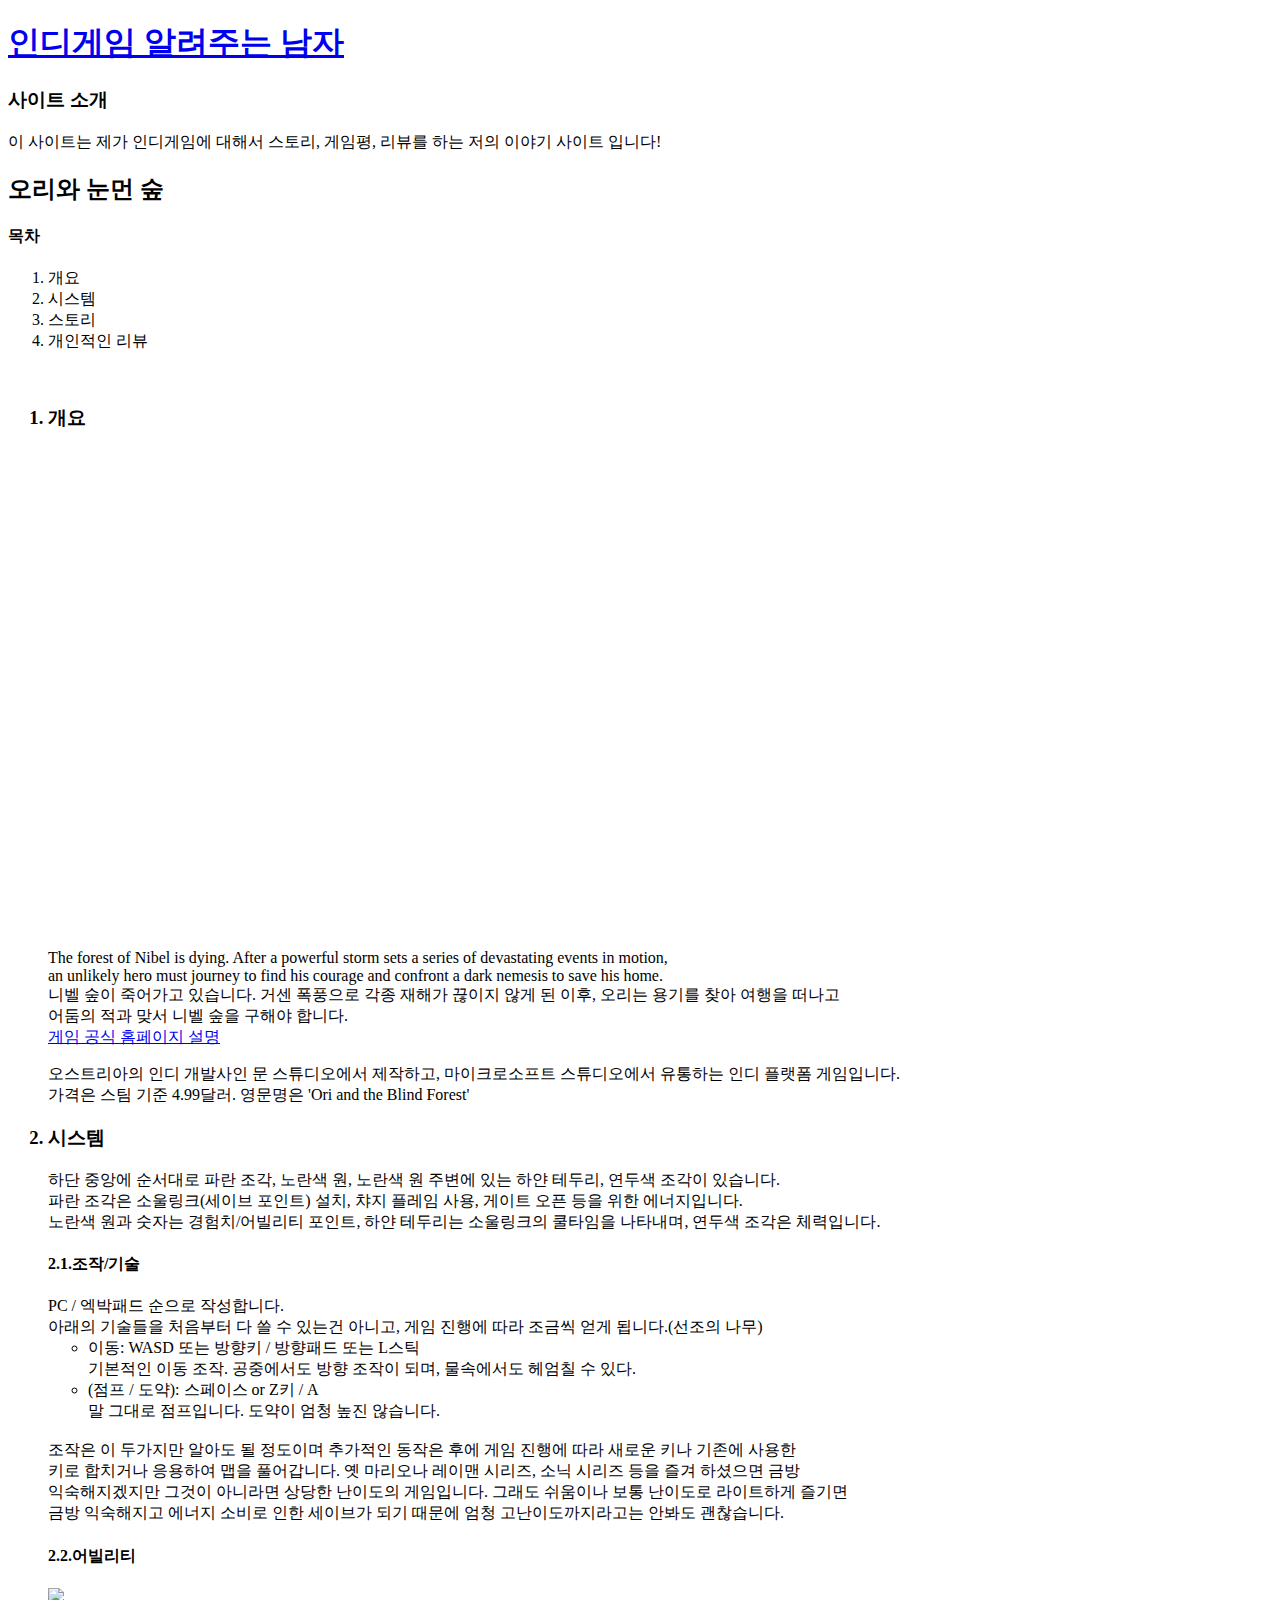
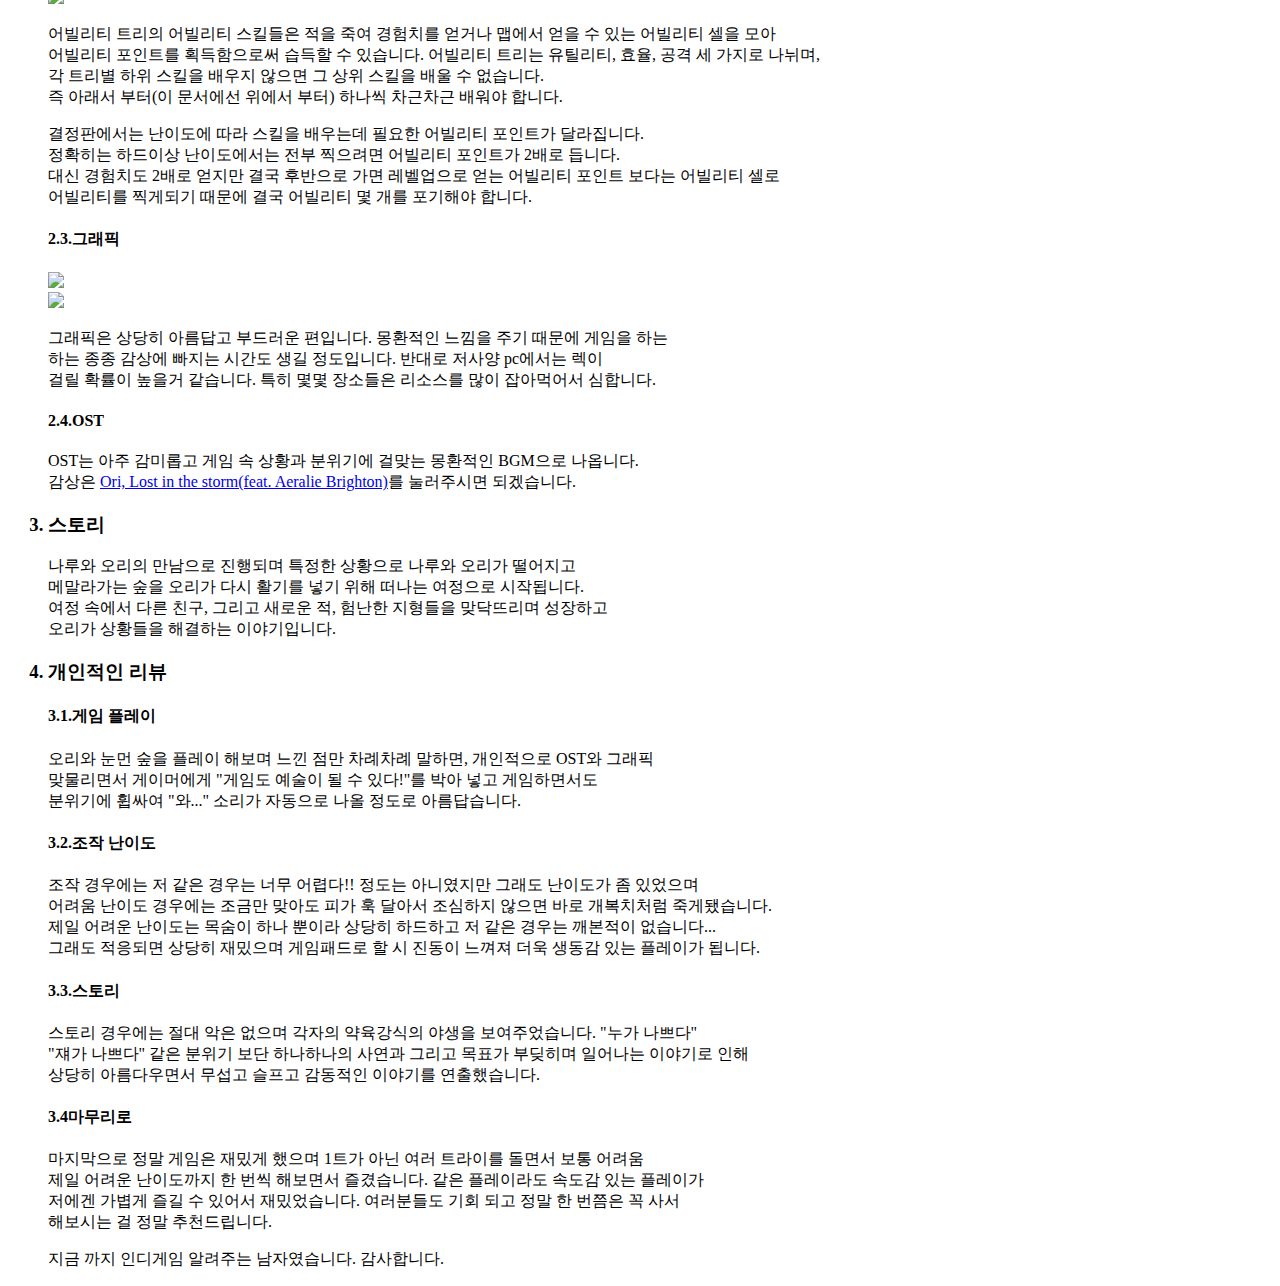
==== oriforest.html @ e9595cd7 "Add files via upload" ====
<!DOCTYPE html>
<html dir="ltr" lang="ko">
<head>
    <meta charset="UTF-8">
    <meta http-equiv="X-UA-Compatible" content="IE=edge">
    <meta name="viewport" content="width=device-width, initial-scale=1.0">
    <title>인디게임 알려주는 남자</title>
    <style>
    body {
        background-image: url("");
        background-repeat: no-repeat;
        background-size: 80%;
    }
    </style>
</head>
<body>
    <h1><a href = "index.html">인디게임 알려주는 남자</a></h1>
    <h3>사이트 소개</h3>
    <p>이 사이트는 제가 인디게임에 대해서 스토리, 게임평, 리뷰를 하는 저의 이야기 사이트 입니다!</p>
    <h2>오리와 눈먼 숲</h2>
    <h4>목차</h4>
    <ol>
        <li>개요</li>
        <li>시스템</li>
        <li>스토리</li>
        <li>개인적인 리뷰</li>
    </ol><br>
    <ol>
        <h3><li>개요</li></h3>
        <iframe class='QEwmeKzm' allowfullscreen='' width='760' height='480' frameborder='0' src='//www.youtube.com/embed/uDt-5mLafqk' loading='lazy' data-v-2c49cd30></iframe>
        <p>The forest of Nibel is dying. After a powerful storm sets a series of devastating events in motion,<br> 
            an unlikely hero must journey to find his courage and confront a dark nemesis to save his home.<br>
            니벨 숲이 죽어가고 있습니다. 거센 폭풍으로 각종 재해가 끊이지 않게 된 이후, 오리는 용기를 찾아 여행을 떠나고<br> 
            어둠의 적과 맞서 니벨 숲을 구해야 합니다.<br>
            <a href = "https://www.orithegame.com/blind-forest/">게임 공식 홈페이지 설명</a>
        </p>
        <p>오스트리아의 인디 개발사인 문 스튜디오에서 제작하고, 마이크로소프트 스튜디오에서 유통하는 인디 플랫폼 게임입니다.<br>
            가격은 스팀 기준 4.99달러. 영문명은 'Ori and the Blind Forest'
        </p>
        <h3><li>시스템</li></h3>
        <p>하단 중앙에 순서대로 파란 조각, 노란색 원, 노란색 원 주변에 있는 하얀 테두리, 연두색 조각이 있습니다.<br>
            파란 조각은 소울링크(세이브 포인트) 설치, 챠지 플레임 사용, 게이트 오픈 등을 위한 에너지입니다.<br>
            노란색 원과 숫자는 경험치/어빌리티 포인트, 하얀 테두리는 소울링크의 쿨타임을 나타내며, 연두색 조각은 체력입니다.
        </p>
        <h4>2.1.조작/기술</h4>
        PC / 엑박패드 순으로 작성합니다.<br>
        아래의 기술들을 처음부터 다 쓸 수 있는건 아니고, 게임 진행에 따라 조금씩 얻게 됩니다.(선조의 나무)
        <ul>
            <li>이동: WASD 또는 방향키 / 방향패드 또는 L스틱<br>
                기본적인 이동 조작. 공중에서도 방향 조작이 되며, 물속에서도 헤엄칠 수 있다.
            </li>
            <li>(점프 / 도약): 스페이스 or Z키 / A<br>
                말 그대로 점프입니다. 도약이 엄청 높진 않습니다.
            </li>
        </ul><br>
        조작은 이 두가지만 알아도 될 정도이며 추가적인 동작은 후에 게임 진행에 따라 새로운 키나 기존에 사용한<br>
        키로 합치거나 응용하여 맵을 풀어갑니다. 옛 마리오나 레이맨 시리즈, 소닉 시리즈 등을 즐겨 하셨으면 금방<br>
        익숙해지겠지만 그것이 아니라면 상당한 난이도의 게임입니다. 그래도 쉬움이나 보통 난이도로 라이트하게 즐기면<br>
        금방 익숙해지고 에너지 소비로 인한 세이브가 되기 때문에 엄청 고난이도까지라고는 안봐도 괜찮습니다.
        
        <h4>2.2.어빌리티</h4>
        <img = src = "img/oriimg1.jpg"><br>
        <p>
            어빌리티 트리의 어빌리티 스킬들은 적을 죽여 경험치를 얻거나 맵에서 얻을 수 있는 어빌리티 셀을 모아<br>
            어빌리티 포인트를 획득함으로써 습득할 수 있습니다. 어빌리티 트리는 유틸리티, 효율, 공격 세 가지로 나뉘며,<br>
            각 트리별 하위 스킬을 배우지 않으면 그 상위 스킬을 배울 수 없습니다.<br>
            즉 아래서 부터(이 문서에선 위에서 부터) 하나씩 차근차근 배워야 합니다.
        </p>
        <p>
            결정판에서는 난이도에 따라 스킬을 배우는데 필요한 어빌리티 포인트가 달라집니다.<br>
            정확히는 하드이상 난이도에서는 전부 찍으려면 어빌리티 포인트가 2배로 듭니다. <br>
            대신 경험치도 2배로 얻지만 결국 후반으로 가면 레벨업으로 얻는 어빌리티 포인트 보다는 어빌리티 셀로 <br>
            어빌리티를 찍게되기 때문에 결국 어빌리티 몇 개를 포기해야 합니다.
        </p>
        <h4>2.3.그래픽</h4>
        <img = src = "img/orifimg2.jpg" width = "720px"><br><img = src = "img/orifimg3.jpg" width = "720px">
        
        <p>
            그래픽은 상당히 아름답고 부드러운 편입니다. 몽환적인 느낌을 주기 때문에 게임을 하는<br>
            하는 종종 감상에 빠지는 시간도 생길 정도입니다. 반대로 저사양 pc에서는 렉이<br>
            걸릴 확률이 높을거 같습니다. 특히 몇몇 장소들은 리소스를 많이 잡아먹어서 심합니다.
        </p>
        <h4>2.4.OST</h4>
        OST는 아주 감미롭고 게임 속 상황과 분위기에 걸맞는 몽환적인 BGM으로 나옵니다.<br>
        감상은 <a href = "https://www.youtube.com/watch?v=U-tWqEod9Ig">Ori, Lost in the storm(feat. Aeralie Brighton)</a>를 눌러주시면 되겠습니다.
        <h3><li>스토리</li></h3>
        <p>나루와 오리의 만남으로 진행되며 특정한 상황으로 나루와 오리가 떨어지고<br>
        메말라가는 숲을 오리가 다시 활기를 넣기 위해 떠나는 여정으로 시작됩니다. <br>
        여정 속에서 다른 친구, 그리고 새로운 적, 험난한 지형들을 맞닥뜨리며 성장하고 <br>
        오리가 상황들을 해결하는 이야기입니다.</p>

        <h3><li>개인적인 리뷰</li></h3>
        <p>
            <h4>3.1.게임 플레이</h4>
            오리와 눈먼 숲을 플레이 해보며 느낀 점만 차례차례 말하면, 개인적으로 OST와 그래픽<br>
            맞물리면서 게이머에게 "게임도 예술이 될 수 있다!"를 박아 넣고 게임하면서도<br>
            분위기에 휩싸여 "와..." 소리가 자동으로 나올 정도로 아름답습니다. <br>
        </p>
        <p>
            <h4>3.2.조작 난이도</h4>
            조작 경우에는 저 같은 경우는 너무 어렵다!! 정도는 아니였지만 그래도 난이도가 좀 있었으며<br>
            어려움 난이도 경우에는 조금만 맞아도 피가 훅 달아서 조심하지 않으면 바로 개복치처럼 죽게됐습니다.<br>
            제일 어려운 난이도는 목숨이 하나 뿐이라 상당히 하드하고 저 같은 경우는 깨본적이 없습니다...<br>
            그래도 적응되면 상당히 재밌으며 게임패드로 할 시 진동이 느껴져 더욱 생동감 있는 플레이가 됩니다.
        </p>
        <p>
            <h4>3.3.스토리</h4>
            스토리 경우에는 절대 악은 없으며 각자의 약육강식의 야생을 보여주었습니다. "누가 나쁘다"<br>
            "쟤가 나쁘다" 같은 분위기 보단 하나하나의 사연과 그리고 목표가 부딪히며 일어나는 이야기로 인해<br>
            상당히 아름다우면서 무섭고 슬프고 감동적인 이야기를 연출했습니다.
        </p>
        <p>
            <h4>3.4마무리로</h4>
            마지막으로 정말 게임은 재밌게 했으며 1트가 아닌 여러 트라이를 돌면서 보통 어려움<br>
            제일 어려운 난이도까지 한 번씩 해보면서 즐겼습니다. 같은 플레이라도 속도감 있는 플레이가<br>
            저에겐 가볍게 즐길 수 있어서 재밌었습니다. 여러분들도 기회 되고 정말 한 번쯤은 꼭 사서<br>
            해보시는 걸 정말 추천드립니다.
        </p>

        <p>지금 까지 인디게임 알려주는 남자였습니다. 감사합니다.</p>
    </ol>
    <div id="disqus_thread"></div>
<script>
    /**
    *  RECOMMENDED CONFIGURATION VARIABLES: EDIT AND UNCOMMENT THE SECTION BELOW TO INSERT DYNAMIC VALUES FROM YOUR PLATFORM OR CMS.
    *  LEARN WHY DEFINING THESE VARIABLES IS IMPORTANT: https://disqus.com/admin/universalcode/#configuration-variables    */
    /*
    var disqus_config = function () {
    this.page.url = PAGE_URL;  // Replace PAGE_URL with your page's canonical URL variable
    this.page.identifier = PAGE_IDENTIFIER; // Replace PAGE_IDENTIFIER with your page's unique identifier variable
    };
    */
    (function() { // DON'T EDIT BELOW THIS LINE
    var d = document, s = d.createElement('script');
    s.src = 'https://indiegamesman.disqus.com/embed.js';
    s.setAttribute('data-timestamp', +new Date());
    (d.head || d.body).appendChild(s);
    })();
</script>
<noscript>Please enable JavaScript to view the <a href="https://disqus.com/?ref_noscript">comments powered by Disqus.</a></noscript>
<!--Start of Tawk.to Script-->
<script type="text/javascript">
    var Tawk_API=Tawk_API||{}, Tawk_LoadStart=new Date();
    (function(){
    var s1=document.createElement("script"),s0=document.getElementsByTagName("script")[0];
    s1.async=true;
    s1.src='https://embed.tawk.to/6314ac2854f06e12d892a7b6/1gc4c10b4';
    s1.charset='UTF-8';
    s1.setAttribute('crossorigin','*');
    s0.parentNode.insertBefore(s1,s0);
    })();
    </script>
    <!--End of Tawk.to Script-->
</body>
</html>
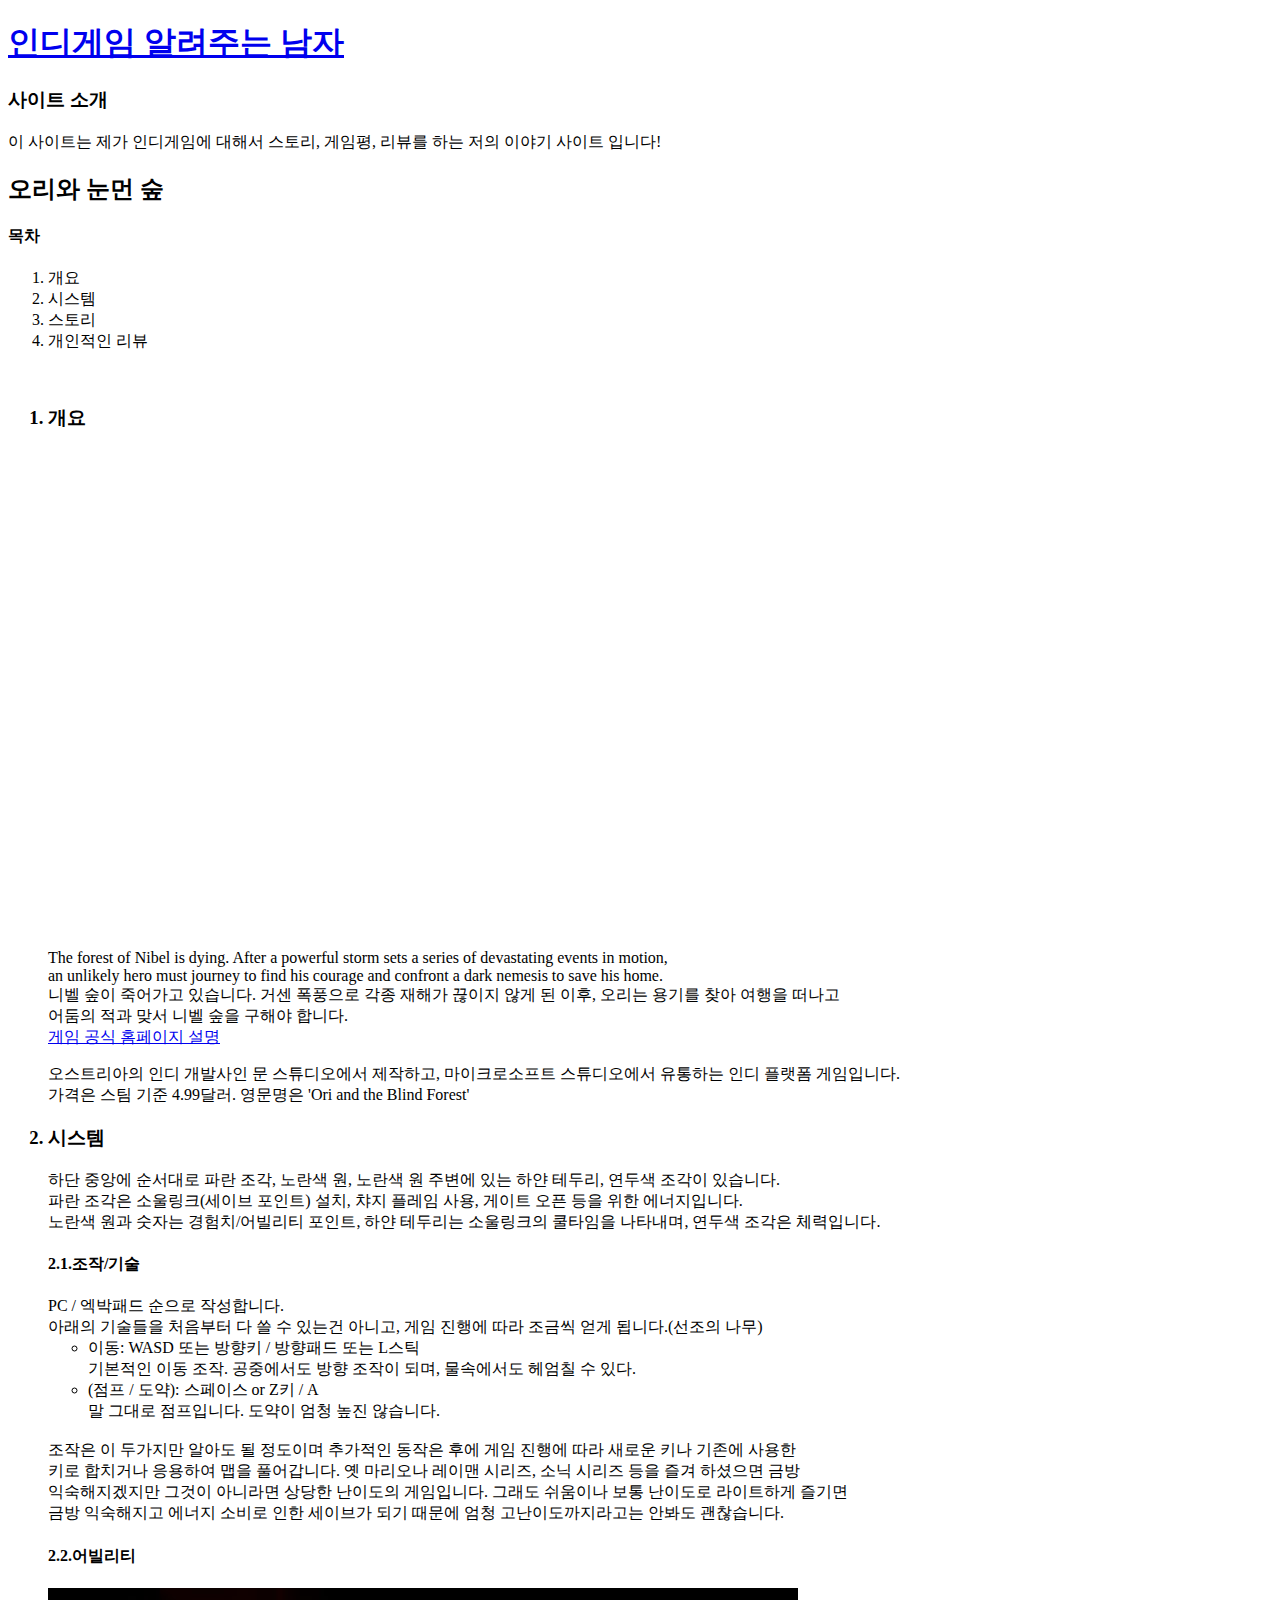
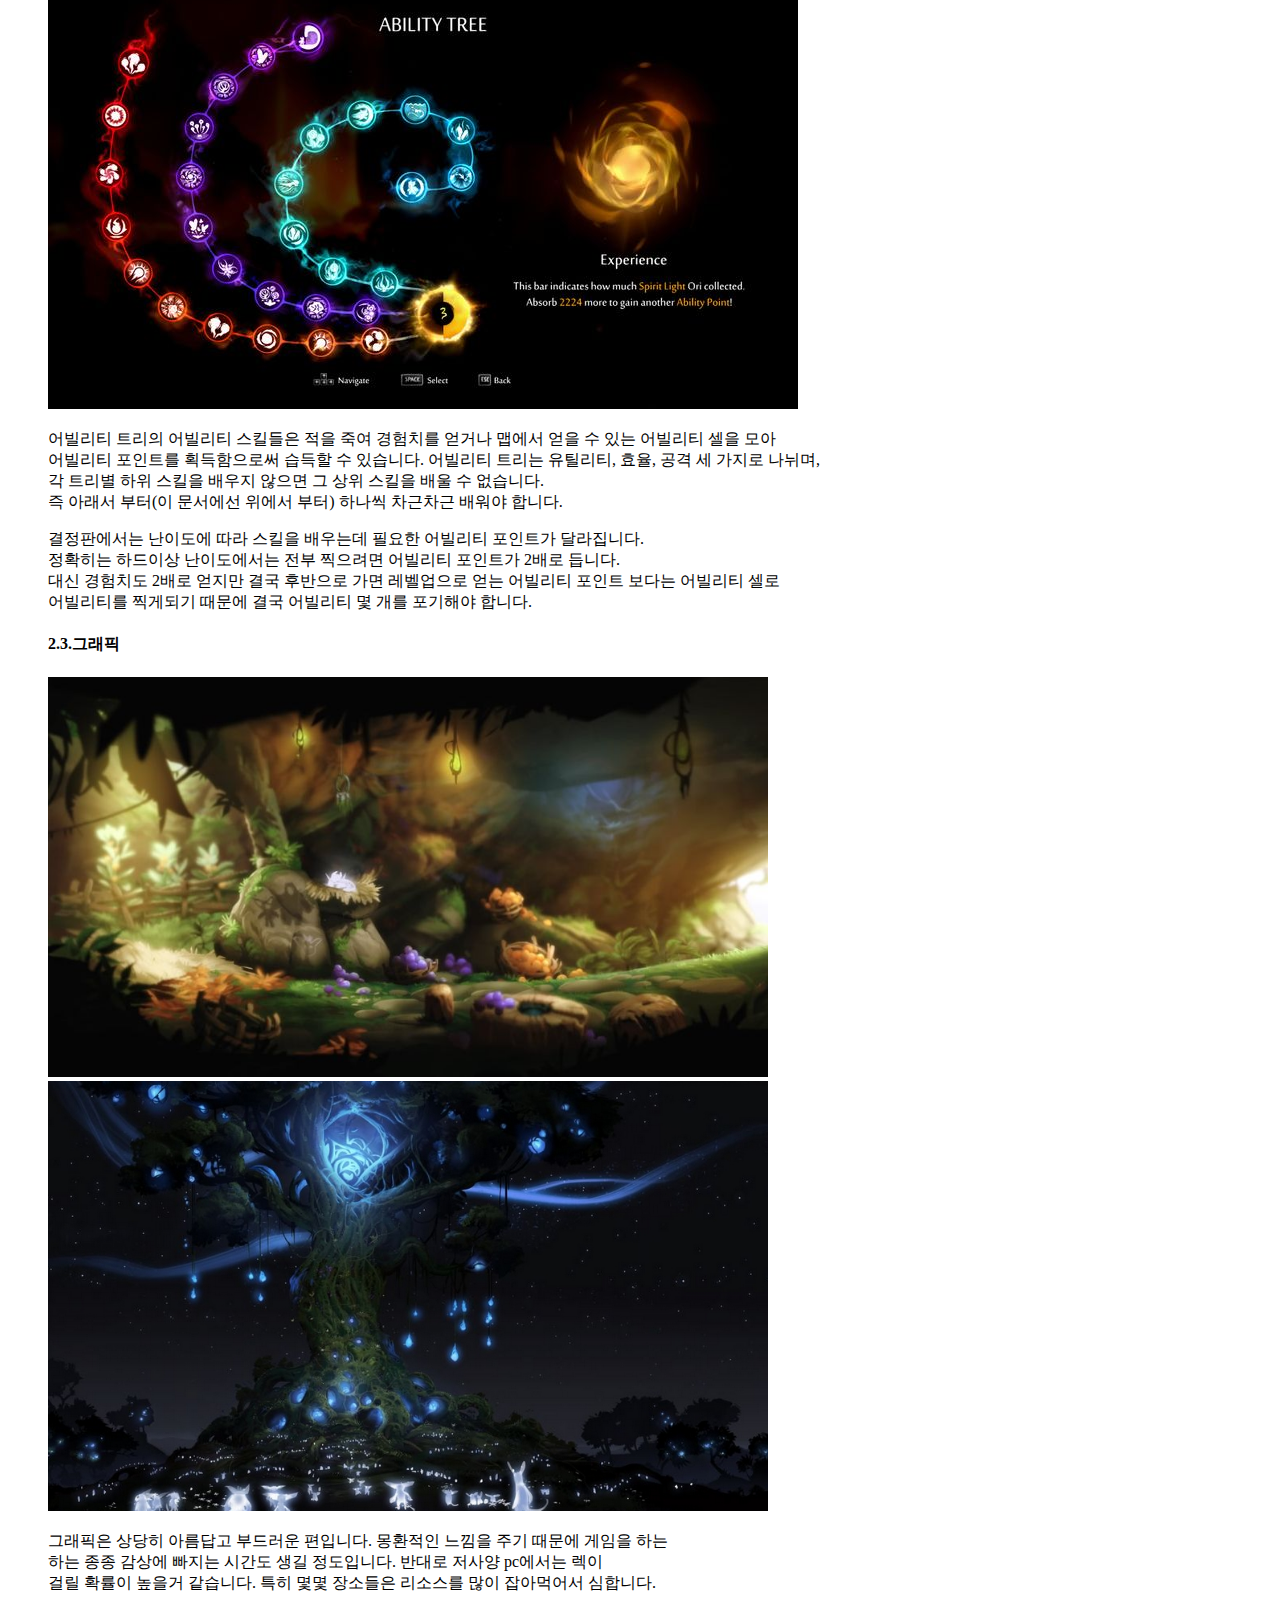
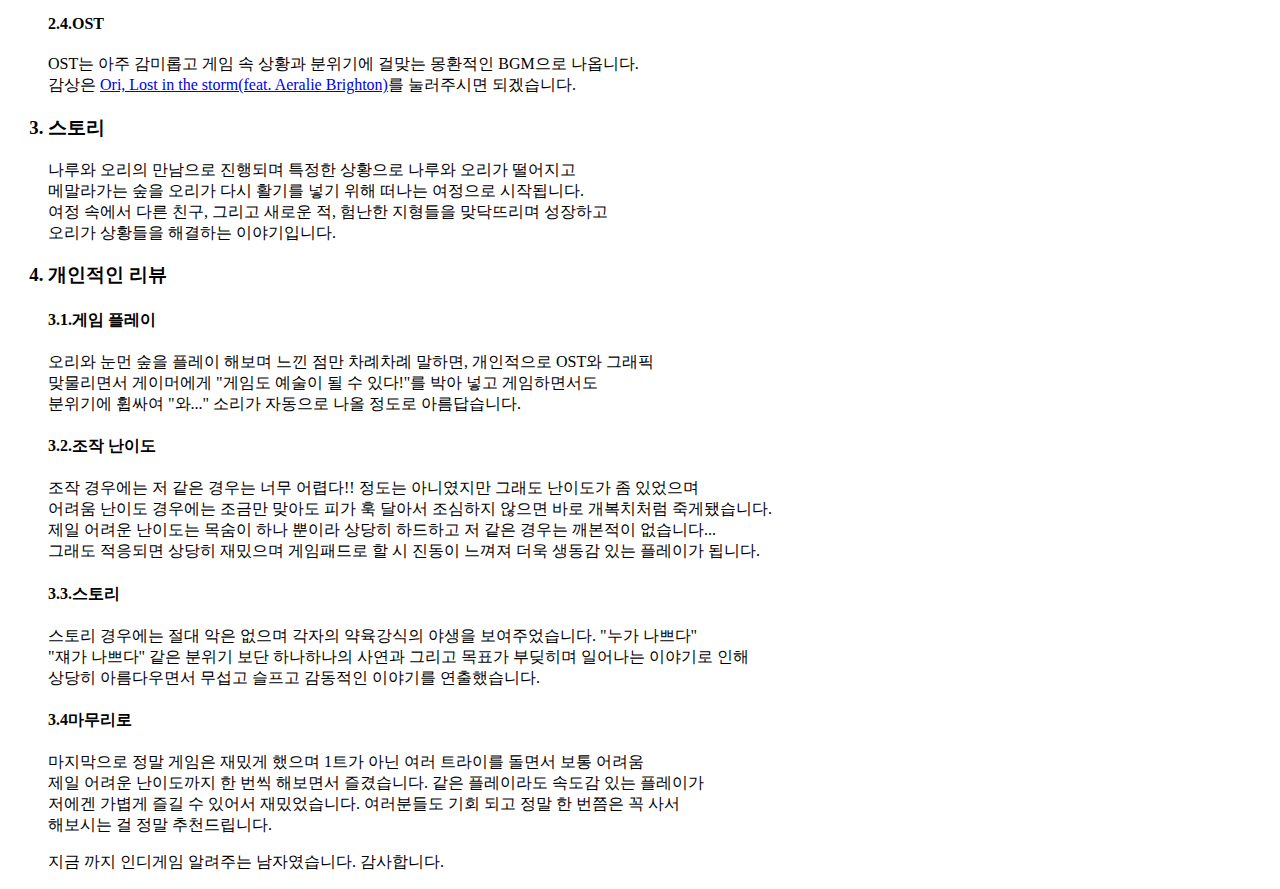
==== commit e50b41a6: "Add files via upload" ====
--- a/oriforest.html
+++ b/oriforest.html
@@ -2,6 +2,15 @@
 <html dir="ltr" lang="ko">
 <head>
     <meta charset="UTF-8">
+    <!-- Google tag (gtag.js) -->
+<script async src="https://www.googletagmanager.com/gtag/js?id=G-BXKY7Z20WE"></script>
+<script>
+  window.dataLayer = window.dataLayer || [];
+  function gtag(){dataLayer.push(arguments);}
+  gtag('js', new Date());
+
+  gtag('config', 'G-BXKY7Z20WE');
+</script>
     <meta http-equiv="X-UA-Compatible" content="IE=edge">
     <meta name="viewport" content="width=device-width, initial-scale=1.0">
     <title>인디게임 알려주는 남자</title>
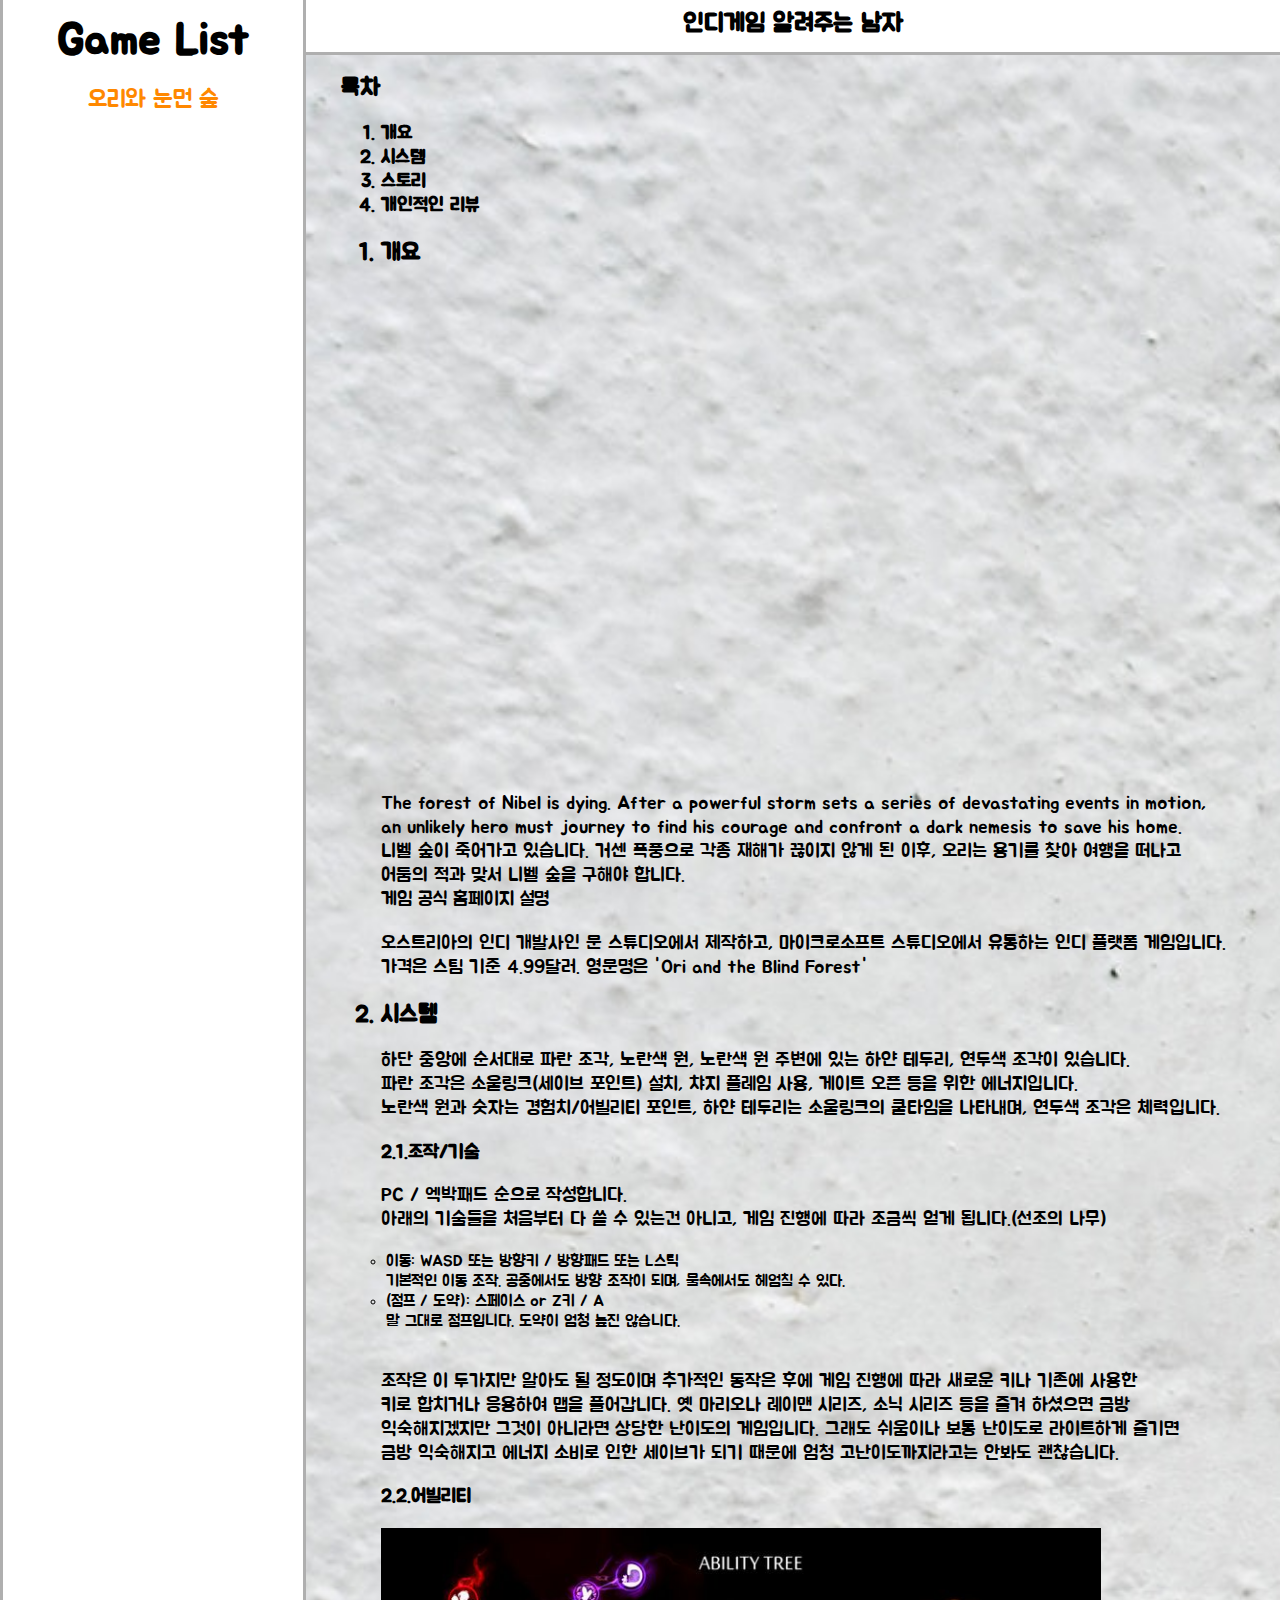
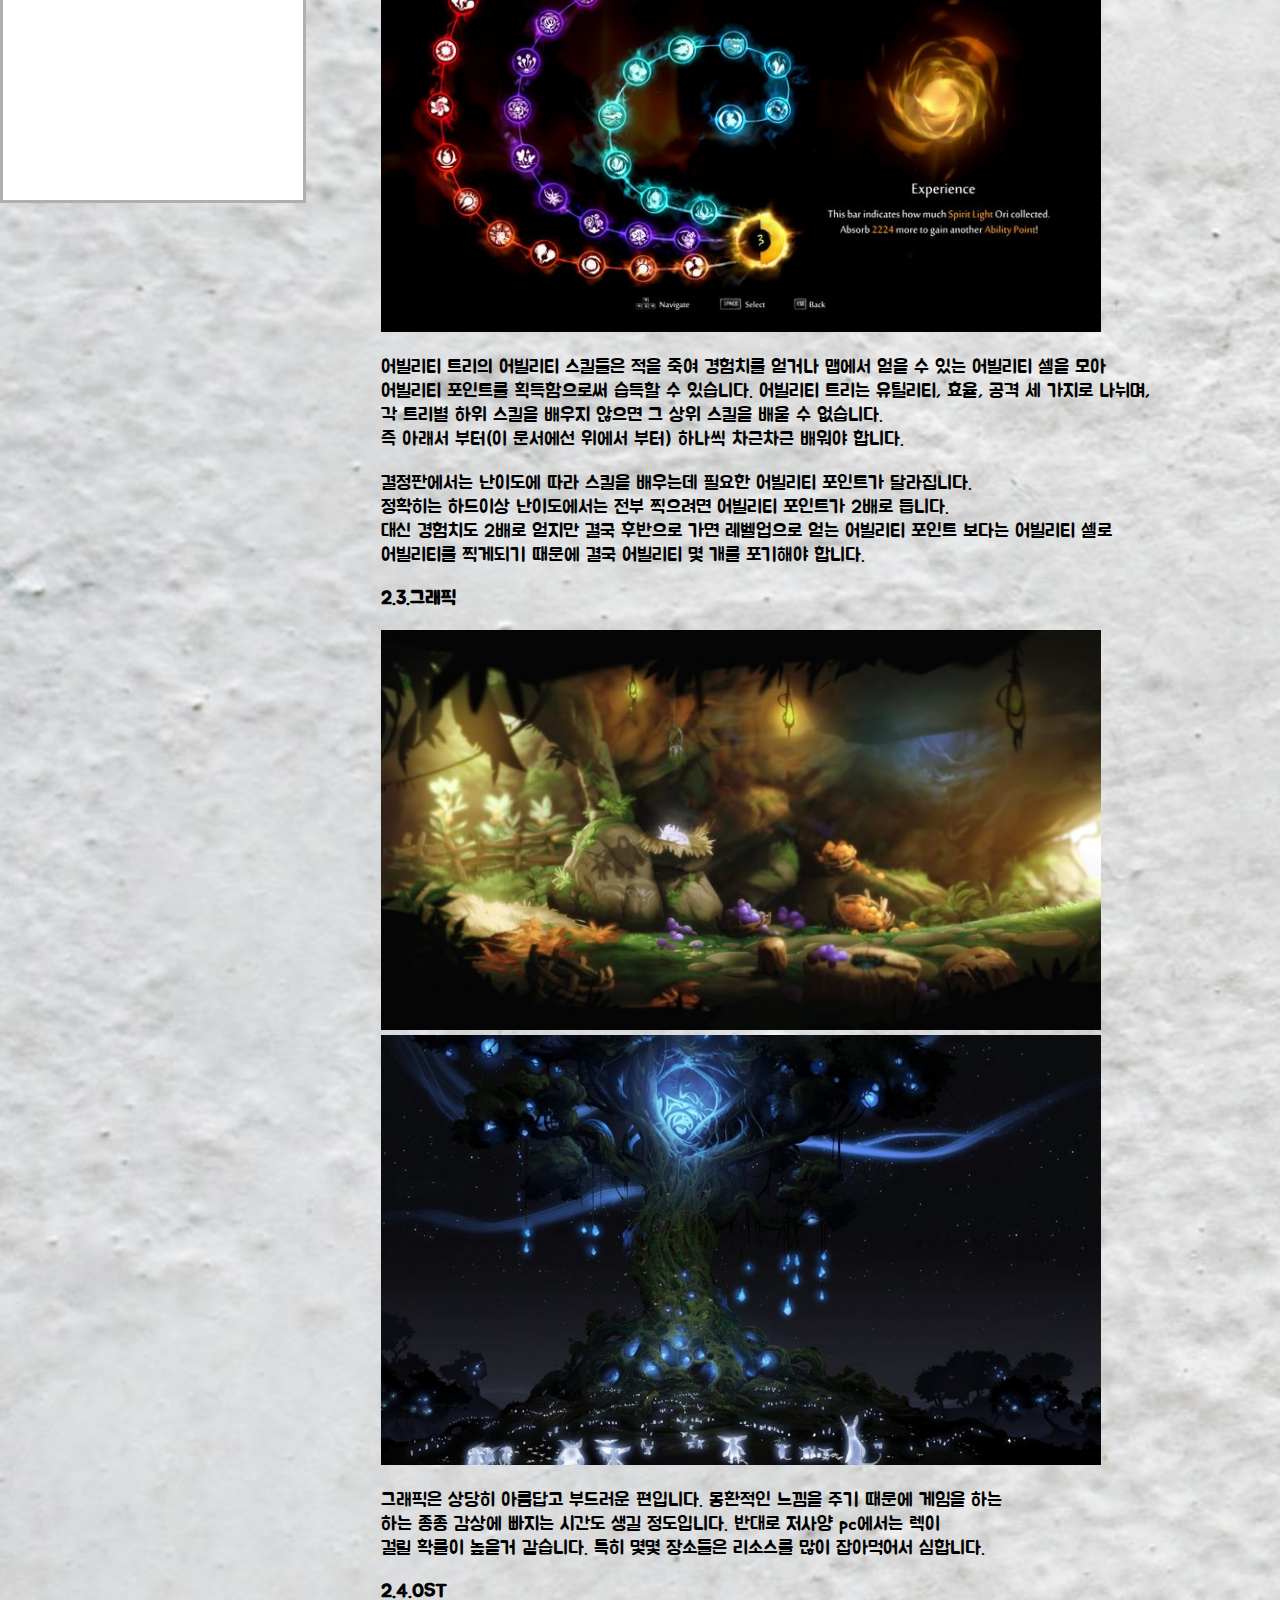
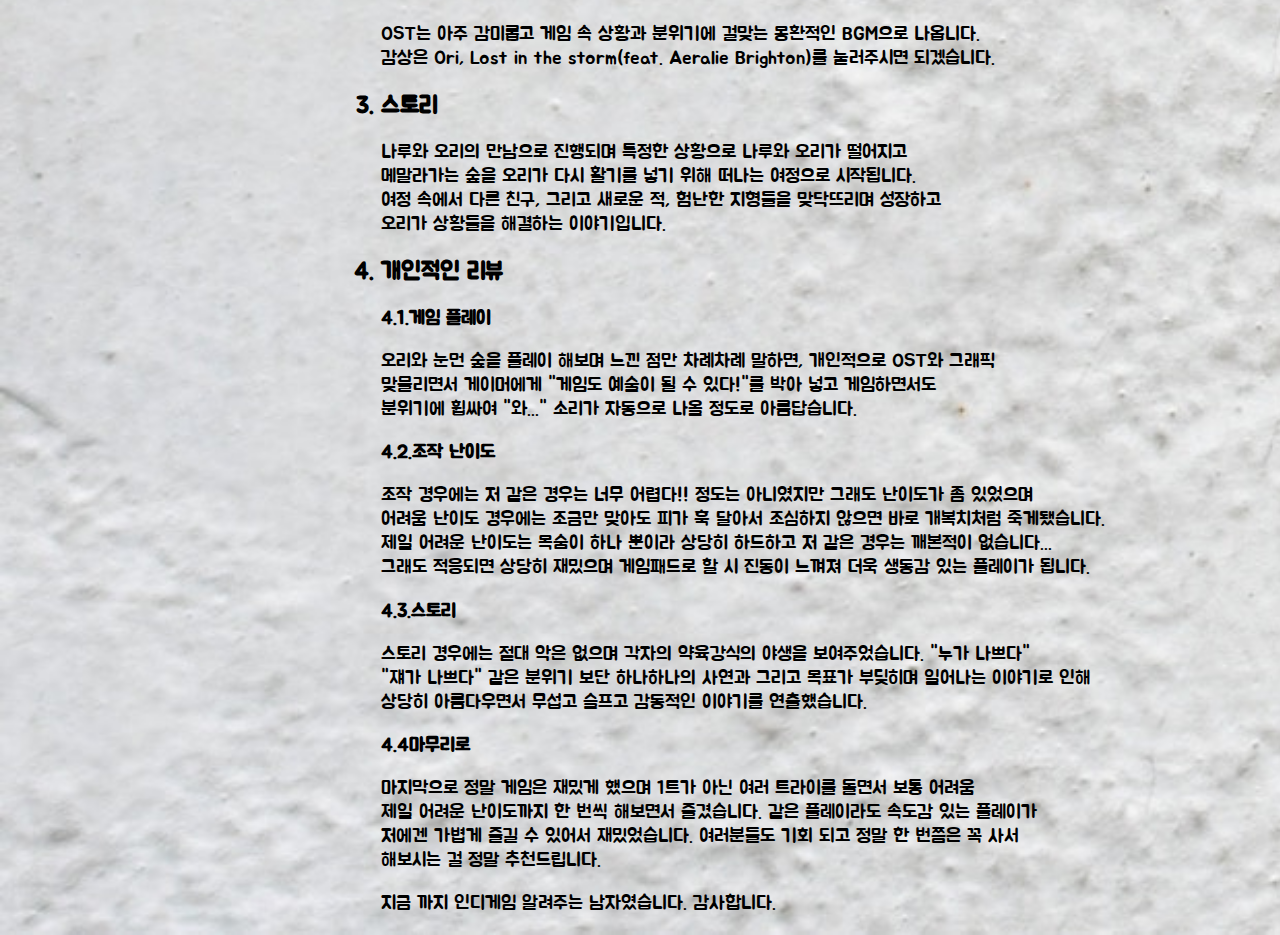
==== commit e4bb1660: "Add files via upload" ====
--- a/oriforest.html
+++ b/oriforest.html
@@ -3,40 +3,46 @@
 <head>
     <meta charset="UTF-8">
     <!-- Google tag (gtag.js) -->
-<script async src="https://www.googletagmanager.com/gtag/js?id=G-BXKY7Z20WE"></script>
-<script>
-  window.dataLayer = window.dataLayer || [];
-  function gtag(){dataLayer.push(arguments);}
-  gtag('js', new Date());
-
-  gtag('config', 'G-BXKY7Z20WE');
-</script>
+    <script async src="https://www.googletagmanager.com/gtag/js?id=G-BXKY7Z20WE"></script>
+    <script>
+        window.dataLayer = window.dataLayer || [];
+        function gtag(){dataLayer.push(arguments);}
+        gtag('js', new Date());
+        gtag('config', 'G-BXKY7Z20WE');
+    </script>
     <meta http-equiv="X-UA-Compatible" content="IE=edge">
     <meta name="viewport" content="width=device-width, initial-scale=1.0">
+    <link href="mainground.css" rel="stylesheet">
     <title>인디게임 알려주는 남자</title>
-    <style>
-    body {
-        background-image: url("");
-        background-repeat: no-repeat;
-        background-size: 80%;
-    }
+        <div class = "main">
+            <h4><a href="index.html">인디게임 알려주는 남자</a></h4>
+        </div>
+        <nav>
+            <h6>Game List</h6>
+            <ul id = "example2" class = "menu">
+                <li><a  style = "color:rgb(255, 136, 0);" href="oriforest.html">오리와 눈먼 숲</a></li>
+            </ul>
+        </nav>
+        <style>
+           @import url('https://fonts.googleapis.com/css2?family=Great+Vibes&display=swap');
+           @import url('https://fonts.googleapis.com/css2?family=Nanum+Brush+Script&display=swap');
+           @import url('https://fonts.googleapis.com/css2?family=Jua&display=swap');
     </style>
 </head>
 <body>
-    <h1><a href = "index.html">인디게임 알려주는 남자</a></h1>
-    <h3>사이트 소개</h3>
-    <p>이 사이트는 제가 인디게임에 대해서 스토리, 게임평, 리뷰를 하는 저의 이야기 사이트 입니다!</p>
-    <h2>오리와 눈먼 숲</h2>
-    <h4>목차</h4>
+    
+    <h2 style = "font-size:25px;">오리와 눈먼 숲</h2>
+    <h2>목차</h2>
+    <h3>
     <ol>
-        <li>개요</li>
+        <li >개요</li>
         <li>시스템</li>
         <li>스토리</li>
         <li>개인적인 리뷰</li>
-    </ol><br>
+    </ol></h3>
     <ol>
-        <h3><li>개요</li></h3>
-        <iframe class='QEwmeKzm' allowfullscreen='' width='760' height='480' frameborder='0' src='//www.youtube.com/embed/uDt-5mLafqk' loading='lazy' data-v-2c49cd30></iframe>
+        <h2><li>개요</li></h2>
+        <iframe allowfullscreen='' width='760vw' height='480vw' frameborder='0' src='//www.youtube.com/embed/uDt-5mLafqk' loading='lazy' data-v-2c49cd30></iframe>
         <p>The forest of Nibel is dying. After a powerful storm sets a series of devastating events in motion,<br> 
             an unlikely hero must journey to find his courage and confront a dark nemesis to save his home.<br>
             니벨 숲이 죽어가고 있습니다. 거센 폭풍으로 각종 재해가 끊이지 않게 된 이후, 오리는 용기를 찾아 여행을 떠나고<br> 
@@ -46,14 +52,16 @@
         <p>오스트리아의 인디 개발사인 문 스튜디오에서 제작하고, 마이크로소프트 스튜디오에서 유통하는 인디 플랫폼 게임입니다.<br>
             가격은 스팀 기준 4.99달러. 영문명은 'Ori and the Blind Forest'
         </p>
-        <h3><li>시스템</li></h3>
+        <h2><li>시스템</li></h2>
         <p>하단 중앙에 순서대로 파란 조각, 노란색 원, 노란색 원 주변에 있는 하얀 테두리, 연두색 조각이 있습니다.<br>
             파란 조각은 소울링크(세이브 포인트) 설치, 챠지 플레임 사용, 게이트 오픈 등을 위한 에너지입니다.<br>
             노란색 원과 숫자는 경험치/어빌리티 포인트, 하얀 테두리는 소울링크의 쿨타임을 나타내며, 연두색 조각은 체력입니다.
         </p>
-        <h4>2.1.조작/기술</h4>
-        PC / 엑박패드 순으로 작성합니다.<br>
-        아래의 기술들을 처음부터 다 쓸 수 있는건 아니고, 게임 진행에 따라 조금씩 얻게 됩니다.(선조의 나무)
+        <h3>2.1.조작/기술</h3>
+        <p>
+            PC / 엑박패드 순으로 작성합니다.<br>
+            아래의 기술들을 처음부터 다 쓸 수 있는건 아니고, 게임 진행에 따라 조금씩 얻게 됩니다.(선조의 나무)
+        </p>
         <ul>
             <li>이동: WASD 또는 방향키 / 방향패드 또는 L스틱<br>
                 기본적인 이동 조작. 공중에서도 방향 조작이 되며, 물속에서도 헤엄칠 수 있다.
@@ -62,13 +70,14 @@
                 말 그대로 점프입니다. 도약이 엄청 높진 않습니다.
             </li>
         </ul><br>
-        조작은 이 두가지만 알아도 될 정도이며 추가적인 동작은 후에 게임 진행에 따라 새로운 키나 기존에 사용한<br>
-        키로 합치거나 응용하여 맵을 풀어갑니다. 옛 마리오나 레이맨 시리즈, 소닉 시리즈 등을 즐겨 하셨으면 금방<br>
-        익숙해지겠지만 그것이 아니라면 상당한 난이도의 게임입니다. 그래도 쉬움이나 보통 난이도로 라이트하게 즐기면<br>
-        금방 익숙해지고 에너지 소비로 인한 세이브가 되기 때문에 엄청 고난이도까지라고는 안봐도 괜찮습니다.
-        
-        <h4>2.2.어빌리티</h4>
-        <img = src = "img/oriimg1.jpg"><br>
+        <p> 
+            조작은 이 두가지만 알아도 될 정도이며 추가적인 동작은 후에 게임 진행에 따라 새로운 키나 기존에 사용한<br>
+            키로 합치거나 응용하여 맵을 풀어갑니다. 옛 마리오나 레이맨 시리즈, 소닉 시리즈 등을 즐겨 하셨으면 금방<br>
+            익숙해지겠지만 그것이 아니라면 상당한 난이도의 게임입니다. 그래도 쉬움이나 보통 난이도로 라이트하게 즐기면<br>
+            금방 익숙해지고 에너지 소비로 인한 세이브가 되기 때문에 엄청 고난이도까지라고는 안봐도 괜찮습니다.
+        </p>
+        <h3>2.2.어빌리티</h3>
+        <img src = "img/oriimg1.jpg" width = "720vw"><br>
         <p>
             어빌리티 트리의 어빌리티 스킬들은 적을 죽여 경험치를 얻거나 맵에서 얻을 수 있는 어빌리티 셀을 모아<br>
             어빌리티 포인트를 획득함으로써 습득할 수 있습니다. 어빌리티 트리는 유틸리티, 효율, 공격 세 가지로 나뉘며,<br>
@@ -81,45 +90,47 @@
             대신 경험치도 2배로 얻지만 결국 후반으로 가면 레벨업으로 얻는 어빌리티 포인트 보다는 어빌리티 셀로 <br>
             어빌리티를 찍게되기 때문에 결국 어빌리티 몇 개를 포기해야 합니다.
         </p>
-        <h4>2.3.그래픽</h4>
-        <img = src = "img/orifimg2.jpg" width = "720px"><br><img = src = "img/orifimg3.jpg" width = "720px">
+        <h3>2.3.그래픽</h3>
+        <img src = "img/orifimg2.jpg" width = "720vw"><br><img = src = "img/orifimg3.jpg" width = "720vw">
         
         <p>
             그래픽은 상당히 아름답고 부드러운 편입니다. 몽환적인 느낌을 주기 때문에 게임을 하는<br>
             하는 종종 감상에 빠지는 시간도 생길 정도입니다. 반대로 저사양 pc에서는 렉이<br>
             걸릴 확률이 높을거 같습니다. 특히 몇몇 장소들은 리소스를 많이 잡아먹어서 심합니다.
         </p>
-        <h4>2.4.OST</h4>
-        OST는 아주 감미롭고 게임 속 상황과 분위기에 걸맞는 몽환적인 BGM으로 나옵니다.<br>
-        감상은 <a href = "https://www.youtube.com/watch?v=U-tWqEod9Ig">Ori, Lost in the storm(feat. Aeralie Brighton)</a>를 눌러주시면 되겠습니다.
-        <h3><li>스토리</li></h3>
+        <h3>2.4.OST</h3>
+        <p>
+            OST는 아주 감미롭고 게임 속 상황과 분위기에 걸맞는 몽환적인 BGM으로 나옵니다.<br>
+            감상은 <a href = "https://www.youtube.com/watch?v=U-tWqEod9Ig">Ori, Lost in the storm(feat. Aeralie Brighton)</a>를 눌러주시면 되겠습니다.
+        </p>
+        <h2><li>스토리</li></h2>
         <p>나루와 오리의 만남으로 진행되며 특정한 상황으로 나루와 오리가 떨어지고<br>
         메말라가는 숲을 오리가 다시 활기를 넣기 위해 떠나는 여정으로 시작됩니다. <br>
         여정 속에서 다른 친구, 그리고 새로운 적, 험난한 지형들을 맞닥뜨리며 성장하고 <br>
         오리가 상황들을 해결하는 이야기입니다.</p>
 
-        <h3><li>개인적인 리뷰</li></h3>
+        <h2><li>개인적인 리뷰</li></h2>
+        <h3>4.1.게임 플레이</h3>
         <p>
-            <h4>3.1.게임 플레이</h4>
             오리와 눈먼 숲을 플레이 해보며 느낀 점만 차례차례 말하면, 개인적으로 OST와 그래픽<br>
             맞물리면서 게이머에게 "게임도 예술이 될 수 있다!"를 박아 넣고 게임하면서도<br>
             분위기에 휩싸여 "와..." 소리가 자동으로 나올 정도로 아름답습니다. <br>
         </p>
+        <h3>4.2.조작 난이도</h3>
         <p>
-            <h4>3.2.조작 난이도</h4>
             조작 경우에는 저 같은 경우는 너무 어렵다!! 정도는 아니였지만 그래도 난이도가 좀 있었으며<br>
             어려움 난이도 경우에는 조금만 맞아도 피가 훅 달아서 조심하지 않으면 바로 개복치처럼 죽게됐습니다.<br>
             제일 어려운 난이도는 목숨이 하나 뿐이라 상당히 하드하고 저 같은 경우는 깨본적이 없습니다...<br>
             그래도 적응되면 상당히 재밌으며 게임패드로 할 시 진동이 느껴져 더욱 생동감 있는 플레이가 됩니다.
         </p>
+        <h3>4.3.스토리</h3>
         <p>
-            <h4>3.3.스토리</h4>
             스토리 경우에는 절대 악은 없으며 각자의 약육강식의 야생을 보여주었습니다. "누가 나쁘다"<br>
             "쟤가 나쁘다" 같은 분위기 보단 하나하나의 사연과 그리고 목표가 부딪히며 일어나는 이야기로 인해<br>
             상당히 아름다우면서 무섭고 슬프고 감동적인 이야기를 연출했습니다.
         </p>
+        <h3>4.4마무리로</h3>
         <p>
-            <h4>3.4마무리로</h4>
             마지막으로 정말 게임은 재밌게 했으며 1트가 아닌 여러 트라이를 돌면서 보통 어려움<br>
             제일 어려운 난이도까지 한 번씩 해보면서 즐겼습니다. 같은 플레이라도 속도감 있는 플레이가<br>
             저에겐 가볍게 즐길 수 있어서 재밌었습니다. 여러분들도 기회 되고 정말 한 번쯤은 꼭 사서<br>
@@ -128,8 +139,21 @@
 
         <p>지금 까지 인디게임 알려주는 남자였습니다. 감사합니다.</p>
     </ol>
+    <!--Start of Tawk.to Script-->
+<script type="text/javascript">
+    var Tawk_API=Tawk_API||{}, Tawk_LoadStart=new Date();
+    (function(){
+    var s1=document.createElement("script"),s0=document.getElementsByTagName("script")[0];
+    s1.async=true;
+    s1.src='https://embed.tawk.to/6314ac2854f06e12d892a7b6/1gc4c10b4';
+    s1.charset='UTF-8';
+    s1.setAttribute('crossorigin','*');
+    s0.parentNode.insertBefore(s1,s0);
+    })();
+    </script>
+    <!--End of Tawk.to Script-->
     <div id="disqus_thread"></div>
-<script>
+    <script>
     /**
     *  RECOMMENDED CONFIGURATION VARIABLES: EDIT AND UNCOMMENT THE SECTION BELOW TO INSERT DYNAMIC VALUES FROM YOUR PLATFORM OR CMS.
     *  LEARN WHY DEFINING THESE VARIABLES IS IMPORTANT: https://disqus.com/admin/universalcode/#configuration-variables    */
@@ -145,20 +169,7 @@
     s.setAttribute('data-timestamp', +new Date());
     (d.head || d.body).appendChild(s);
     })();
-</script>
-<noscript>Please enable JavaScript to view the <a href="https://disqus.com/?ref_noscript">comments powered by Disqus.</a></noscript>
-<!--Start of Tawk.to Script-->
-<script type="text/javascript">
-    var Tawk_API=Tawk_API||{}, Tawk_LoadStart=new Date();
-    (function(){
-    var s1=document.createElement("script"),s0=document.getElementsByTagName("script")[0];
-    s1.async=true;
-    s1.src='https://embed.tawk.to/6314ac2854f06e12d892a7b6/1gc4c10b4';
-    s1.charset='UTF-8';
-    s1.setAttribute('crossorigin','*');
-    s0.parentNode.insertBefore(s1,s0);
-    })();
     </script>
-    <!--End of Tawk.to Script-->
+    <noscript>Please enable JavaScript to view the <a href="https://disqus.com/?ref_noscript">comments powered by Disqus.</a></noscript>
 </body>
 </html>--- a/mainground.css
+++ b/mainground.css
@@ -0,0 +1,98 @@
+body{
+    background-image:url("img/gameimg.jpg");
+    background-size: cover;
+    margin-left: 306px;
+}
+
+img.static{
+    position:static;
+}
+.Mainbanner{
+    color:rgb(238, 235, 255);
+    text-shadow: 5px 5px #16345A, 8px 8px #284D8E, 11px 11px #4D8CBF;
+    font-family: 'Great Vibes', cursive;
+}
+a{
+    color:black;
+    text-decoration:none;  
+}
+h1{
+    top:0;
+    margin-left: 0.5vw;
+    margin-bottom: 5vw;
+    padding:10vw;
+    background-image:url("img/gameimg4.jpg");
+    background-size:cover;
+    font-size:5.5vw;
+    border:3px solid rgb(67, 125, 149);
+    text-align: center;
+    color:rgb(255, 136, 0);
+    font-family: 'Nanum Brush Script', cursive;
+    text-shadow: 5px 5px #16345A, 8px 8px #284D8E, 11px 11px #4D8CBF;
+}
+h2, h3, p, img{
+    margin-left: 35px;
+}
+p{
+    font-size:120%;
+}
+h4{
+    top: 0;
+    margin-top:8px;
+    margin-bottom:0.5px;
+    font-size:25px;
+    text-align: center;
+}
+h6{ 
+    font-size:45px;
+    text-align:center;
+    margin-top:1vw;
+    margin-bottom:1vw;
+}
+.main{
+    position: fixed;
+    top: 0vw;
+    /* width: 100% */
+    left: 306px;
+    right: 0;
+    padding-bottom: 1vw;
+    border-bottom:3px solid  rgb(175, 175, 175);
+    background-color: rgb(255, 255, 255);
+}
+nav{     
+    top:0;
+    left: 0;  
+    width:300px;
+    background-color: rgb(255, 255, 255);
+    border:3px solid  rgb(175, 175, 175);
+    border-top:none;
+    position:fixed; /*공중에 떠서 공간을 차지하지 않음*/
+    height:200%;    /*fixed를 해서 높이 100%가 가능해진다*/
+}
+#example2 {
+    padding-left: 0;
+}
+ 
+#example2 li {
+    list-style: none;
+}
+ul.li{
+    list-style-type: none;
+}
+html, body{
+    font-family: 'Jua', sans-serif;
+}
+.menu li a{
+   
+    text-align:center;
+    height:30px;
+    line-height:30px;
+    display:block;
+    padding:0 20px;
+    font-size:24px;
+    color:rgb(0, 0, 0);
+}
+.menu li a:hover{background-color:rgb(67, 125, 149); color:rgb(255, 136, 0);}
+iframe, img{
+    margin-right:40px;
+}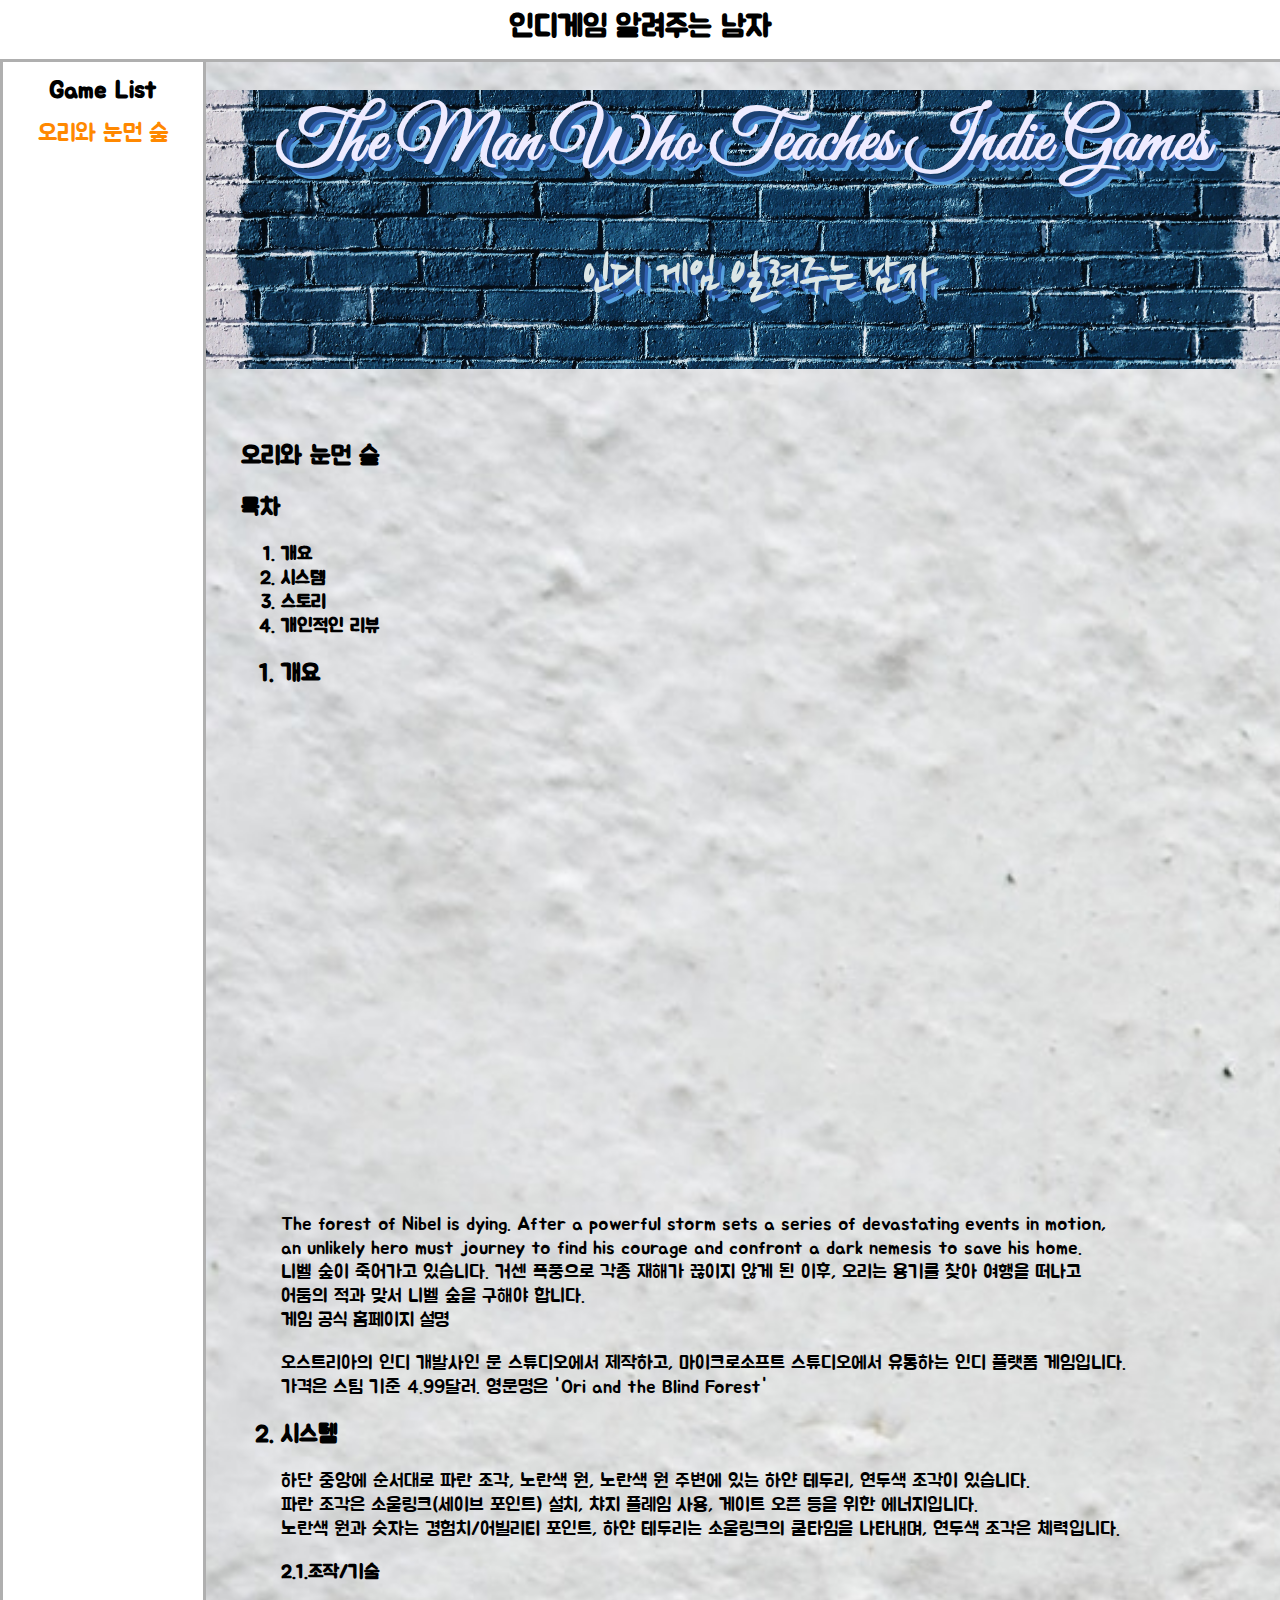
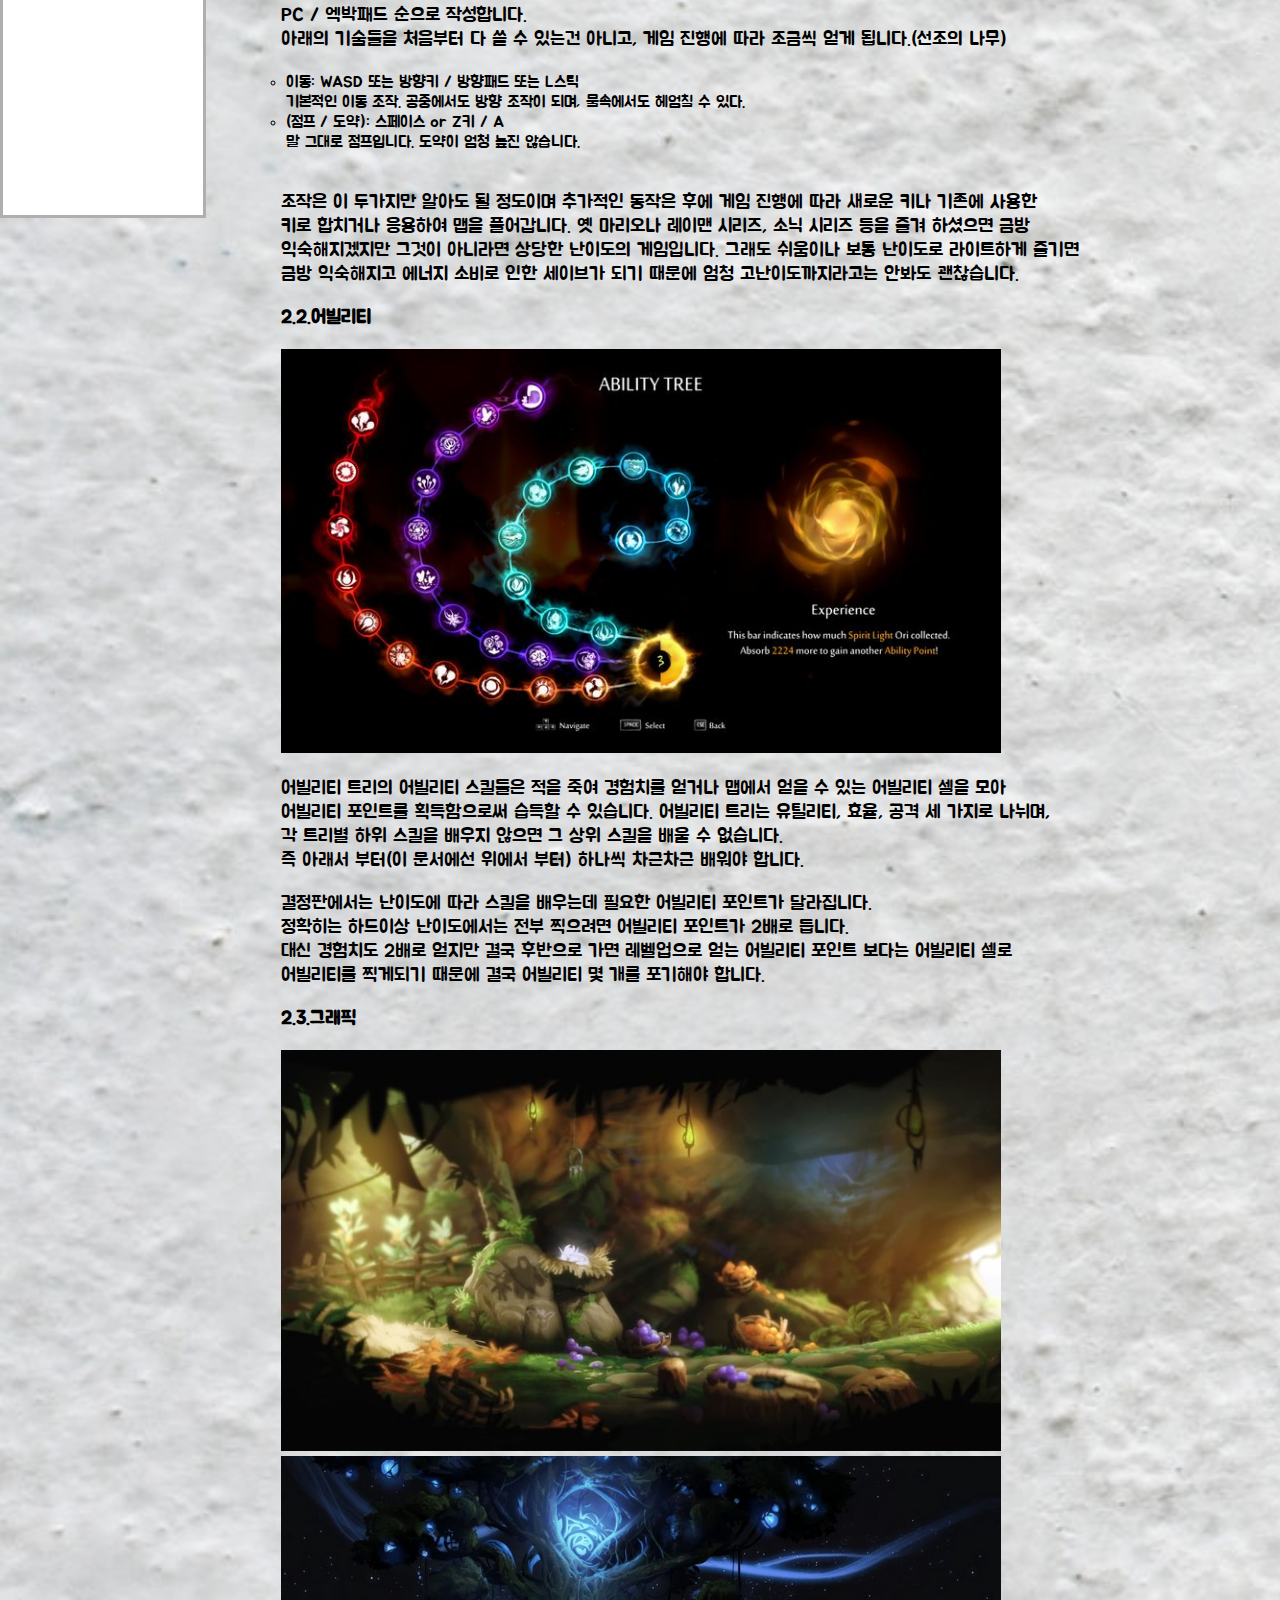
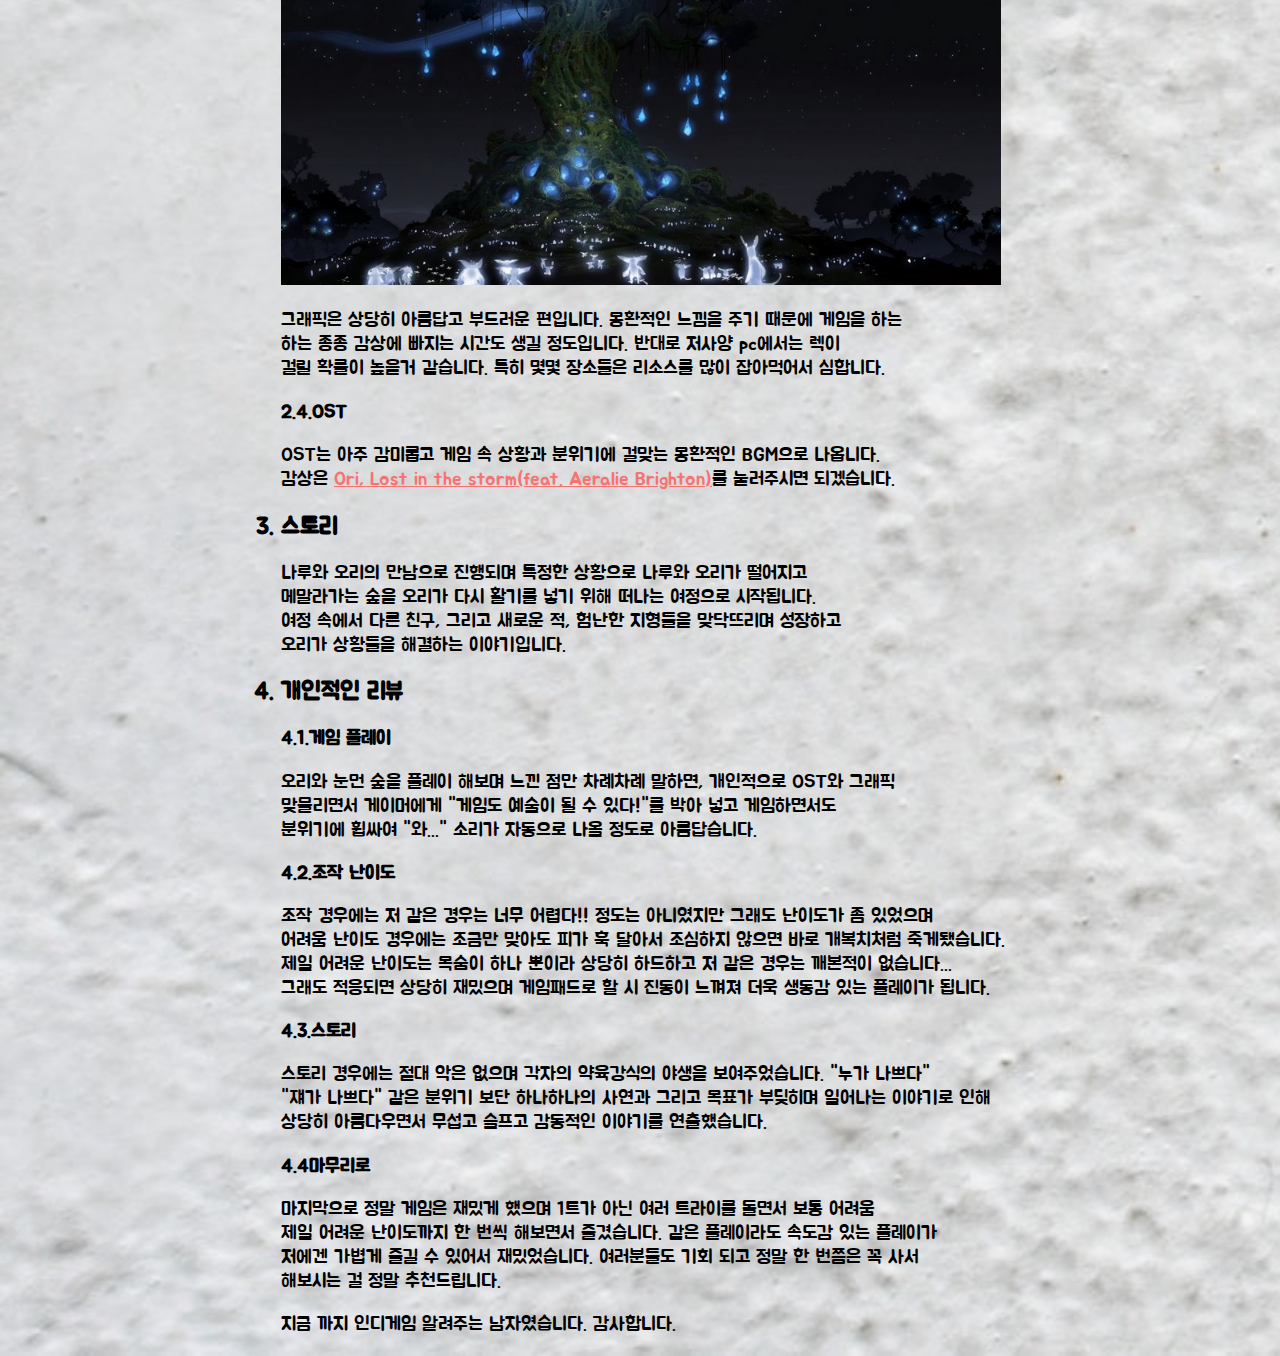
==== commit 4eb63c9a: "Add files via upload" ====
--- a/oriforest.html
+++ b/oriforest.html
@@ -13,16 +13,18 @@
     <meta http-equiv="X-UA-Compatible" content="IE=edge">
     <meta name="viewport" content="width=device-width, initial-scale=1.0">
     <link href="mainground.css" rel="stylesheet">
-    <title>인디게임 알려주는 남자</title>
+        <title>인디게임 알려주는 남자</title>
+        <nav>
+            <h6><br></h6>
+            <ul id = "example2" class = "menu">
+                <li><h6>Game List</h6></li>
+                <li><a style = "color:rgb(255, 136, 0);" href="oriforest.html">오리와 눈먼 숲</a></li>
+            </ul>
+        </nav>
         <div class = "main">
             <h4><a href="index.html">인디게임 알려주는 남자</a></h4>
         </div>
-        <nav>
-            <h6>Game List</h6>
-            <ul id = "example2" class = "menu">
-                <li><a  style = "color:rgb(255, 136, 0);" href="oriforest.html">오리와 눈먼 숲</a></li>
-            </ul>
-        </nav>
+         <h1><a class = "Mainbanner" href = "index.html">The Man Who Teaches Indie Games</a><br><p style = "font-size :4vw">인디 게임 알려주는 남자</p></h1>
         <style>
            @import url('https://fonts.googleapis.com/css2?family=Great+Vibes&display=swap');
            @import url('https://fonts.googleapis.com/css2?family=Nanum+Brush+Script&display=swap');
@@ -101,7 +103,7 @@
         <h3>2.4.OST</h3>
         <p>
             OST는 아주 감미롭고 게임 속 상황과 분위기에 걸맞는 몽환적인 BGM으로 나옵니다.<br>
-            감상은 <a href = "https://www.youtube.com/watch?v=U-tWqEod9Ig">Ori, Lost in the storm(feat. Aeralie Brighton)</a>를 눌러주시면 되겠습니다.
+            감상은 <a href = "https://www.youtube.com/watch?v=U-tWqEod9Ig" style = "text-decoration: underline; color:rgb(248, 114, 114);">Ori, Lost in the storm(feat. Aeralie Brighton)</a>를 눌러주시면 되겠습니다.
         </p>
         <h2><li>스토리</li></h2>
         <p>나루와 오리의 만남으로 진행되며 특정한 상황으로 나루와 오리가 떨어지고<br>
--- a/mainground.css
+++ b/mainground.css
@@ -1,7 +1,8 @@
 body{
     background-image:url("img/gameimg.jpg");
     background-size: cover;
-    margin-left: 306px;
+    margin-left: 206px;
+    margin-right:0;
 }
 
 img.static{
@@ -9,26 +10,28 @@
 }
 .Mainbanner{
     color:rgb(238, 235, 255);
-    text-shadow: 5px 5px #16345A, 8px 8px #284D8E, 11px 11px #4D8CBF;
     font-family: 'Great Vibes', cursive;
 }
 a{
     color:black;
-    text-decoration:none;  
+    text-decoration:none;
 }
 h1{
     top:0;
-    margin-left: 0.5vw;
-    margin-bottom: 5vw;
-    padding:10vw;
-    background-image:url("img/gameimg4.jpg");
-    background-size:cover;
+    margin-left: 0vw;
+    margin-right: 0vmin;
+    margin-top: 10vmin;
+    margin-bottom: 8vmin;
+    background-image:url("img/gameimg1.jpg");
+    background-repeat: no-repeat;
+    background-position: center;
+    background-size: cover;
+    padding:1vmin;
     font-size:5.5vw;
-    border:3px solid rgb(67, 125, 149);
     text-align: center;
-    color:rgb(255, 136, 0);
+    color:rgb(220, 230, 230);
     font-family: 'Nanum Brush Script', cursive;
-    text-shadow: 5px 5px #16345A, 8px 8px #284D8E, 11px 11px #4D8CBF;
+    text-shadow: 5px 5px #1c4274, 8px 8px #3160b1, 11px 11px #57a2df;
 }
 h2, h3, p, img{
     margin-left: 35px;
@@ -40,11 +43,11 @@
     top: 0;
     margin-top:8px;
     margin-bottom:0.5px;
-    font-size:25px;
+    font-size:30px;
     text-align: center;
 }
 h6{ 
-    font-size:45px;
+    font-size:25px;
     text-align:center;
     margin-top:1vw;
     margin-bottom:1vw;
@@ -53,16 +56,16 @@
     position: fixed;
     top: 0vw;
     /* width: 100% */
-    left: 306px;
+    left:0;
     right: 0;
     padding-bottom: 1vw;
     border-bottom:3px solid  rgb(175, 175, 175);
     background-color: rgb(255, 255, 255);
 }
 nav{     
-    top:0;
+    top:15px;
     left: 0;  
-    width:300px;
+    width:200px;
     background-color: rgb(255, 255, 255);
     border:3px solid  rgb(175, 175, 175);
     border-top:none;
@@ -83,7 +86,6 @@
     font-family: 'Jua', sans-serif;
 }
 .menu li a{
-   
     text-align:center;
     height:30px;
     line-height:30px;
@@ -92,7 +94,7 @@
     font-size:24px;
     color:rgb(0, 0, 0);
 }
-.menu li a:hover{background-color:rgb(67, 125, 149); color:rgb(255, 136, 0);}
+.menu li a:hover{background-color:rgb(13, 43, 69); color:rgb(255, 255, 255);}
 iframe, img{
     margin-right:40px;
 }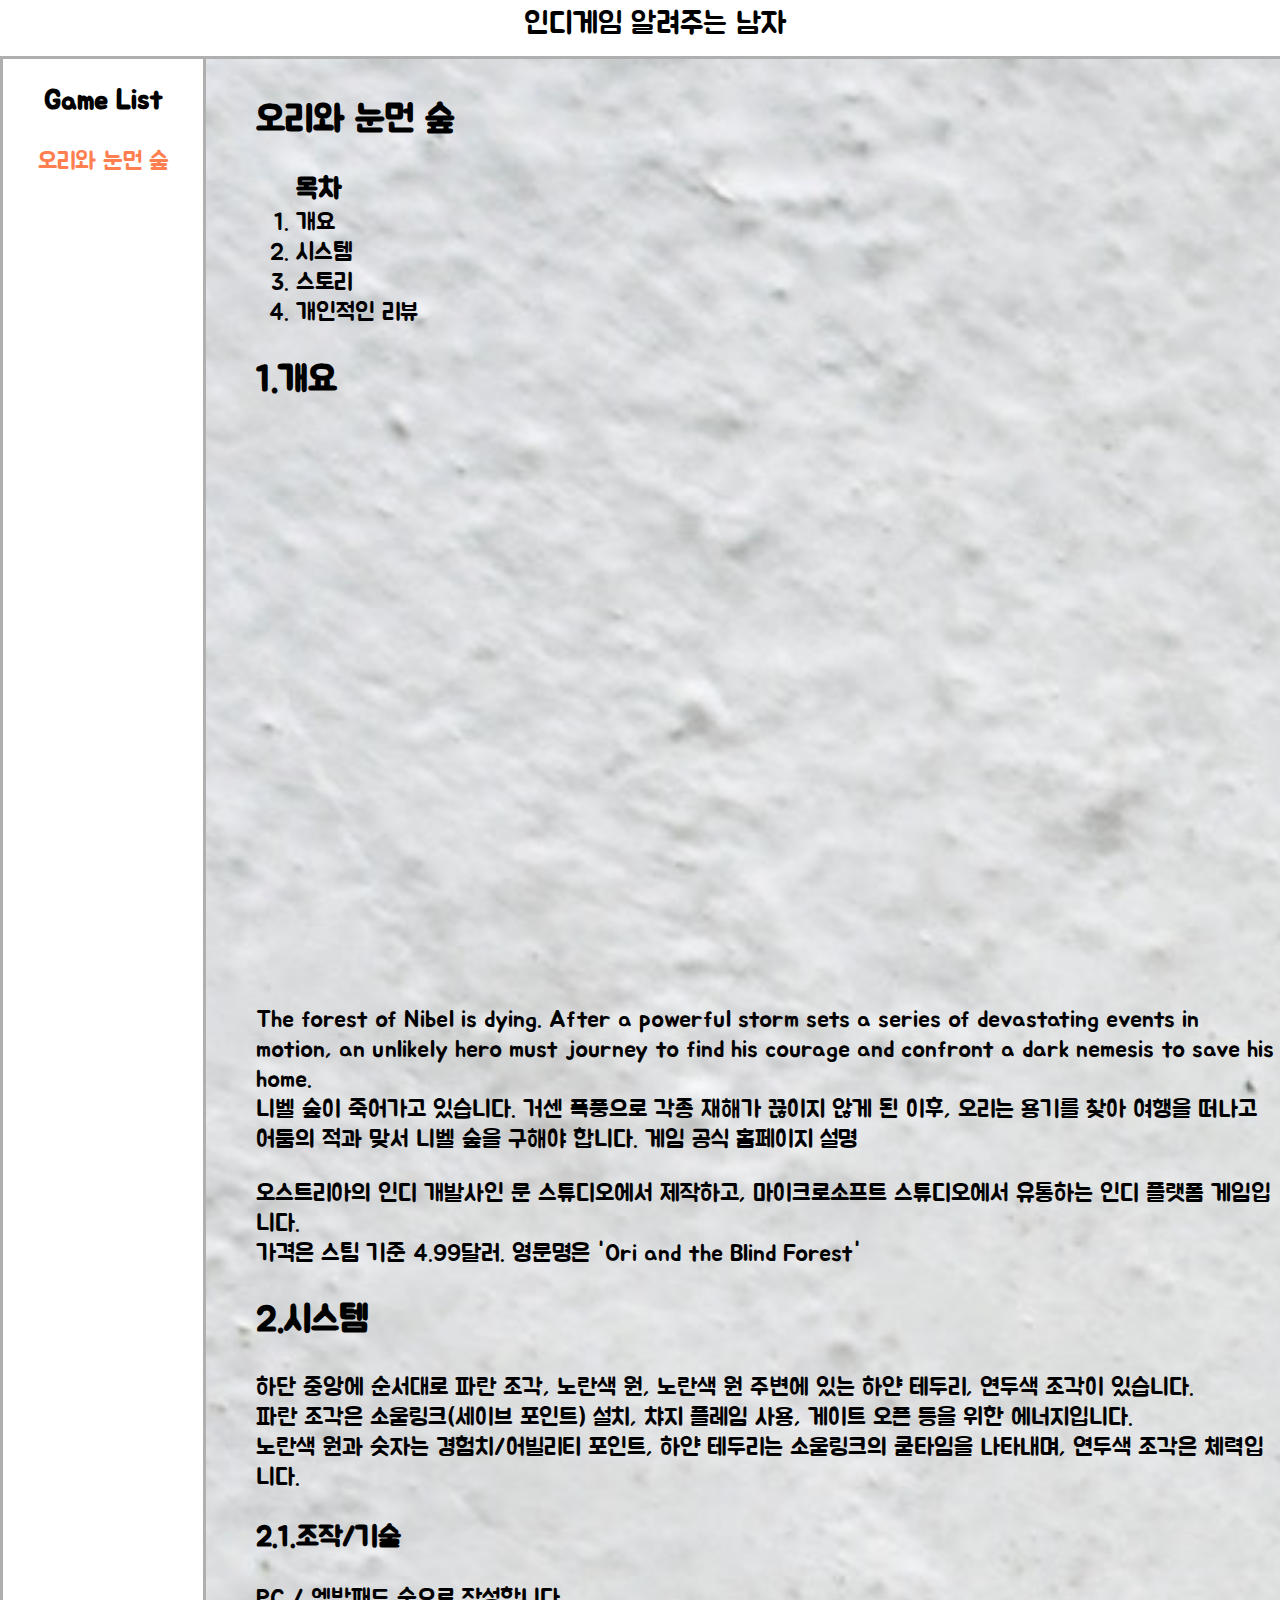
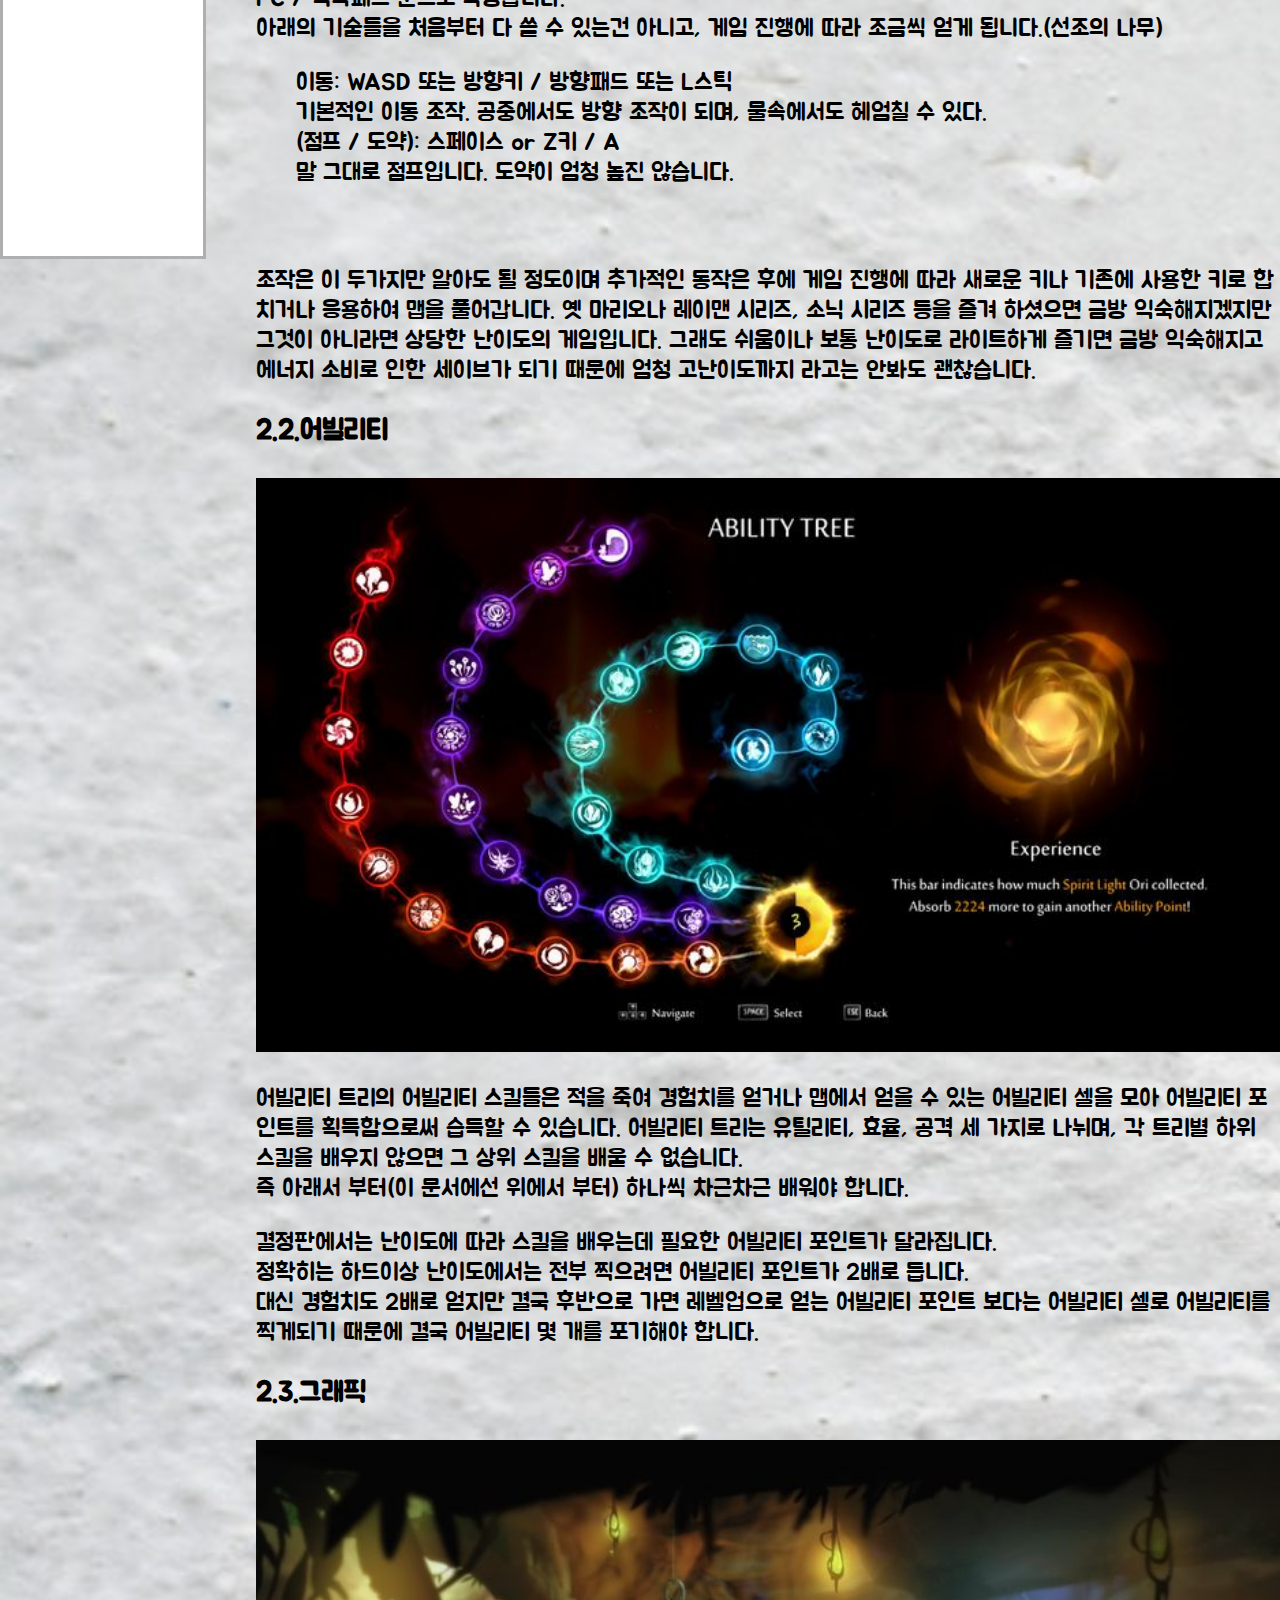
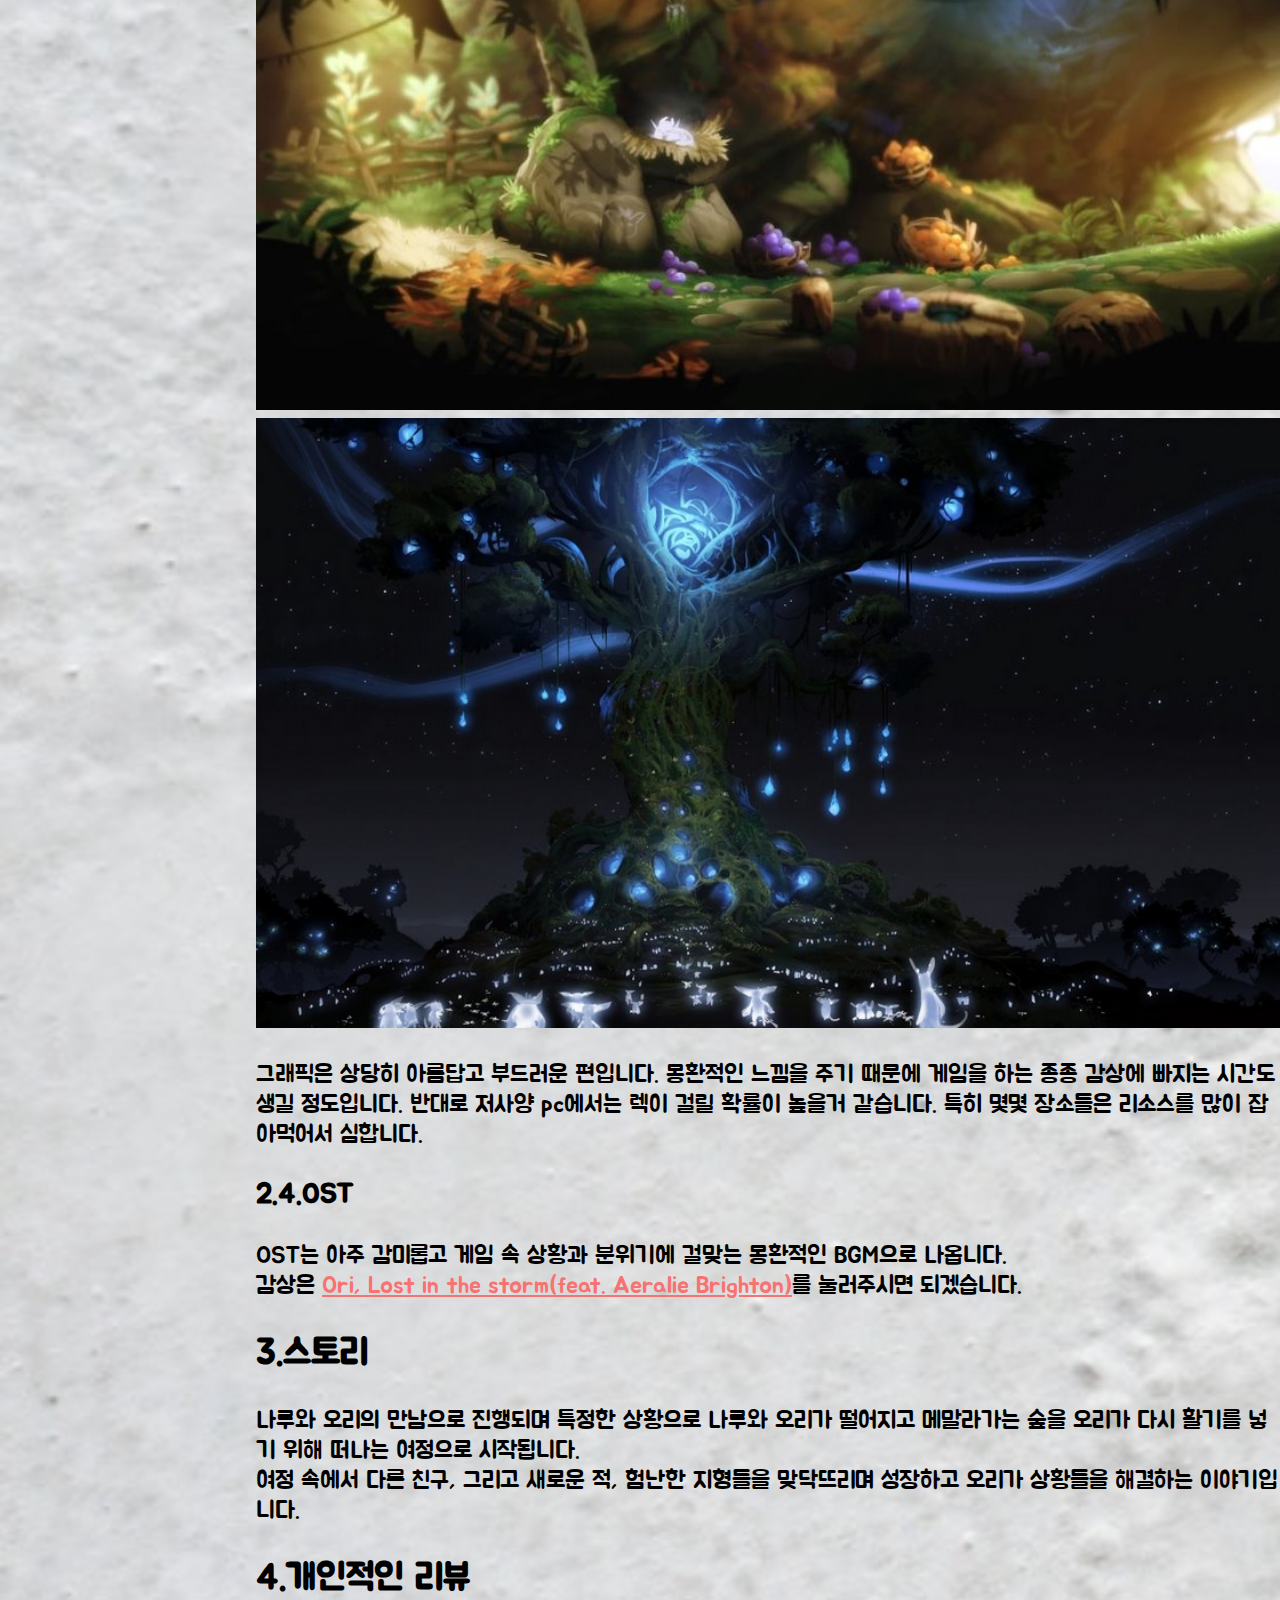
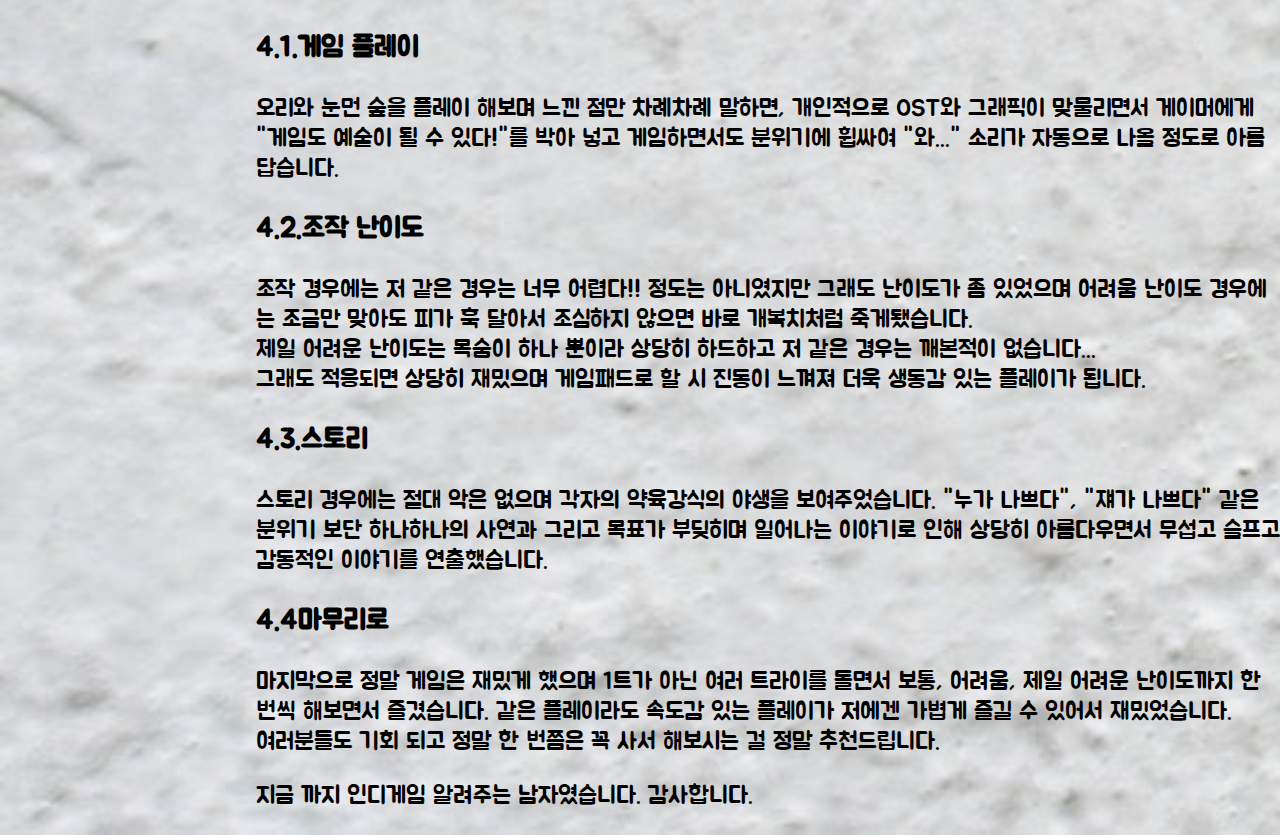
==== commit e670f69e: "Add files via upload" ====
--- a/oriforest.html
+++ b/oriforest.html
@@ -1,5 +1,5 @@
 <!DOCTYPE html>
-<html dir="ltr" lang="ko">
+<html lang="en">
 <head>
     <meta charset="UTF-8">
     <!-- Google tag (gtag.js) -->
@@ -12,146 +12,140 @@
     </script>
     <meta http-equiv="X-UA-Compatible" content="IE=edge">
     <meta name="viewport" content="width=device-width, initial-scale=1.0">
-    <link href="mainground.css" rel="stylesheet">
-        <title>인디게임 알려주는 남자</title>
-        <nav>
-            <h6><br></h6>
+    <link href="mainstyle.css" rel="stylesheet">
+    <title>인디게임 알려주는 남자</title>
+    <div id = "grid">
+        <input id="check-btn" type="checkbox"/>
+        <label for="check-btn">≡</label>
+        <nav class = "menubars">
             <ul id = "example2" class = "menu">
-                <li><h6>Game List</h6></li>
-                <li><a style = "color:rgb(255, 136, 0);" href="oriforest.html">오리와 눈먼 숲</a></li>
+                <li><h3 style = "text-align:center;">Game List</h3></li>
+                <li><a style = "color:coral;" href="oriforest.html">오리와 눈먼 숲</a></li>
             </ul>
-        </nav>
+        </nav>    
         <div class = "main">
-            <h4><a href="index.html">인디게임 알려주는 남자</a></h4>
+            <a href="index.html">인디게임 알려주는 남자</a>
         </div>
-         <h1><a class = "Mainbanner" href = "index.html">The Man Who Teaches Indie Games</a><br><p style = "font-size :4vw">인디 게임 알려주는 남자</p></h1>
-        <style>
-           @import url('https://fonts.googleapis.com/css2?family=Great+Vibes&display=swap');
-           @import url('https://fonts.googleapis.com/css2?family=Nanum+Brush+Script&display=swap');
-           @import url('https://fonts.googleapis.com/css2?family=Jua&display=swap');
-    </style>
+    </div>
 </head>
 <body>
-    
-    <h2 style = "font-size:25px;">오리와 눈먼 숲</h2>
-    <h2>목차</h2>
-    <h3>
-    <ol>
-        <li >개요</li>
+    <br><br>
+    <h2>오리와 눈먼 숲</h2>
+    <ol style = "text-align: left;">
+    <h3 style = "margin-bottom:0;">목차</h3>
+        <li>개요</li>
         <li>시스템</li>
         <li>스토리</li>
         <li>개인적인 리뷰</li>
-    </ol></h3>
-    <ol>
-        <h2><li>개요</li></h2>
-        <iframe allowfullscreen='' width='760vw' height='480vw' frameborder='0' src='//www.youtube.com/embed/uDt-5mLafqk' loading='lazy' data-v-2c49cd30></iframe>
-        <p>The forest of Nibel is dying. After a powerful storm sets a series of devastating events in motion,<br> 
-            an unlikely hero must journey to find his courage and confront a dark nemesis to save his home.<br>
-            니벨 숲이 죽어가고 있습니다. 거센 폭풍으로 각종 재해가 끊이지 않게 된 이후, 오리는 용기를 찾아 여행을 떠나고<br> 
-            어둠의 적과 맞서 니벨 숲을 구해야 합니다.<br>
-            <a href = "https://www.orithegame.com/blind-forest/">게임 공식 홈페이지 설명</a>
-        </p>
-        <p>오스트리아의 인디 개발사인 문 스튜디오에서 제작하고, 마이크로소프트 스튜디오에서 유통하는 인디 플랫폼 게임입니다.<br>
-            가격은 스팀 기준 4.99달러. 영문명은 'Ori and the Blind Forest'
-        </p>
-        <h2><li>시스템</li></h2>
-        <p>하단 중앙에 순서대로 파란 조각, 노란색 원, 노란색 원 주변에 있는 하얀 테두리, 연두색 조각이 있습니다.<br>
-            파란 조각은 소울링크(세이브 포인트) 설치, 챠지 플레임 사용, 게이트 오픈 등을 위한 에너지입니다.<br>
-            노란색 원과 숫자는 경험치/어빌리티 포인트, 하얀 테두리는 소울링크의 쿨타임을 나타내며, 연두색 조각은 체력입니다.
-        </p>
-        <h3>2.1.조작/기술</h3>
-        <p>
-            PC / 엑박패드 순으로 작성합니다.<br>
-            아래의 기술들을 처음부터 다 쓸 수 있는건 아니고, 게임 진행에 따라 조금씩 얻게 됩니다.(선조의 나무)
-        </p>
-        <ul>
-            <li>이동: WASD 또는 방향키 / 방향패드 또는 L스틱<br>
-                기본적인 이동 조작. 공중에서도 방향 조작이 되며, 물속에서도 헤엄칠 수 있다.
-            </li>
-            <li>(점프 / 도약): 스페이스 or Z키 / A<br>
-                말 그대로 점프입니다. 도약이 엄청 높진 않습니다.
-            </li>
-        </ul><br>
-        <p> 
-            조작은 이 두가지만 알아도 될 정도이며 추가적인 동작은 후에 게임 진행에 따라 새로운 키나 기존에 사용한<br>
-            키로 합치거나 응용하여 맵을 풀어갑니다. 옛 마리오나 레이맨 시리즈, 소닉 시리즈 등을 즐겨 하셨으면 금방<br>
-            익숙해지겠지만 그것이 아니라면 상당한 난이도의 게임입니다. 그래도 쉬움이나 보통 난이도로 라이트하게 즐기면<br>
-            금방 익숙해지고 에너지 소비로 인한 세이브가 되기 때문에 엄청 고난이도까지라고는 안봐도 괜찮습니다.
-        </p>
-        <h3>2.2.어빌리티</h3>
-        <img src = "img/oriimg1.jpg" width = "720vw"><br>
-        <p>
-            어빌리티 트리의 어빌리티 스킬들은 적을 죽여 경험치를 얻거나 맵에서 얻을 수 있는 어빌리티 셀을 모아<br>
-            어빌리티 포인트를 획득함으로써 습득할 수 있습니다. 어빌리티 트리는 유틸리티, 효율, 공격 세 가지로 나뉘며,<br>
-            각 트리별 하위 스킬을 배우지 않으면 그 상위 스킬을 배울 수 없습니다.<br>
-            즉 아래서 부터(이 문서에선 위에서 부터) 하나씩 차근차근 배워야 합니다.
-        </p>
-        <p>
-            결정판에서는 난이도에 따라 스킬을 배우는데 필요한 어빌리티 포인트가 달라집니다.<br>
-            정확히는 하드이상 난이도에서는 전부 찍으려면 어빌리티 포인트가 2배로 듭니다. <br>
-            대신 경험치도 2배로 얻지만 결국 후반으로 가면 레벨업으로 얻는 어빌리티 포인트 보다는 어빌리티 셀로 <br>
-            어빌리티를 찍게되기 때문에 결국 어빌리티 몇 개를 포기해야 합니다.
-        </p>
-        <h3>2.3.그래픽</h3>
-        <img src = "img/orifimg2.jpg" width = "720vw"><br><img = src = "img/orifimg3.jpg" width = "720vw">
-        
-        <p>
-            그래픽은 상당히 아름답고 부드러운 편입니다. 몽환적인 느낌을 주기 때문에 게임을 하는<br>
-            하는 종종 감상에 빠지는 시간도 생길 정도입니다. 반대로 저사양 pc에서는 렉이<br>
-            걸릴 확률이 높을거 같습니다. 특히 몇몇 장소들은 리소스를 많이 잡아먹어서 심합니다.
-        </p>
-        <h3>2.4.OST</h3>
-        <p>
-            OST는 아주 감미롭고 게임 속 상황과 분위기에 걸맞는 몽환적인 BGM으로 나옵니다.<br>
-            감상은 <a href = "https://www.youtube.com/watch?v=U-tWqEod9Ig" style = "text-decoration: underline; color:rgb(248, 114, 114);">Ori, Lost in the storm(feat. Aeralie Brighton)</a>를 눌러주시면 되겠습니다.
-        </p>
-        <h2><li>스토리</li></h2>
-        <p>나루와 오리의 만남으로 진행되며 특정한 상황으로 나루와 오리가 떨어지고<br>
-        메말라가는 숲을 오리가 다시 활기를 넣기 위해 떠나는 여정으로 시작됩니다. <br>
-        여정 속에서 다른 친구, 그리고 새로운 적, 험난한 지형들을 맞닥뜨리며 성장하고 <br>
-        오리가 상황들을 해결하는 이야기입니다.</p>
+    </ol>
+    <h2>1.개요</h2>
+    <iframe class = "embed-container" src="https://www.youtube.com/embed/uDt-5mLafqk" title="YouTube video player" frameborder="0" allow="accelerometer; autoplay; clipboard-write; encrypted-media; gyroscope; picture-in-picture" allowfullscreen></iframe>
+    <p>The forest of Nibel is dying. After a powerful storm sets a series of devastating events in motion,
+        an unlikely hero must journey to find his courage and confront a dark nemesis to save his home.<br>
+        니벨 숲이 죽어가고 있습니다. 거센 폭풍으로 각종 재해가 끊이지 않게 된 이후, 오리는 용기를 찾아 여행을 떠나고
+        어둠의 적과 맞서 니벨 숲을 구해야 합니다.
+        <a href = "https://www.orithegame.com/blind-forest/">게임 공식 홈페이지 설명</a>
+    </p>
+    <p>오스트리아의 인디 개발사인 문 스튜디오에서 제작하고, 마이크로소프트 스튜디오에서 유통하는 인디 플랫폼 게임입니다.<br>
+        가격은 스팀 기준 4.99달러. 영문명은 'Ori and the Blind Forest'
+    </p>
+    <h2>2.시스템</h2>
+    <p>하단 중앙에 순서대로 파란 조각, 노란색 원, 노란색 원 주변에 있는 하얀 테두리, 연두색 조각이 있습니다.<br>
+        파란 조각은 소울링크(세이브 포인트) 설치, 챠지 플레임 사용, 게이트 오픈 등을 위한 에너지입니다.<br>
+        노란색 원과 숫자는 경험치/어빌리티 포인트, 하얀 테두리는 소울링크의 쿨타임을 나타내며, 연두색 조각은 체력입니다.
+    </p>
+    <h3>2.1.조작/기술</h3>
+    <p>
+        PC / 엑박패드 순으로 작성합니다.<br>
+        아래의 기술들을 처음부터 다 쓸 수 있는건 아니고, 게임 진행에 따라 조금씩 얻게 됩니다.(선조의 나무)
+    </p>
+    <ul>
+        <li>이동: WASD 또는 방향키 / 방향패드 또는 L스틱<br>
+            기본적인 이동 조작. 공중에서도 방향 조작이 되며, 물속에서도 헤엄칠 수 있다.
+        </li>
+        <li>(점프 / 도약): 스페이스 or Z키 / A<br>
+            말 그대로 점프입니다. 도약이 엄청 높진 않습니다.
+        </li>
+    </ul><br>
+    <p> 
+        조작은 이 두가지만 알아도 될 정도이며 추가적인 동작은 후에 게임 진행에 따라 새로운 키나 기존에 사용한
+        키로 합치거나 응용하여 맵을 풀어갑니다. 옛 마리오나 레이맨 시리즈, 소닉 시리즈 등을 즐겨 하셨으면 금방 
+        익숙해지겠지만 그것이 아니라면 상당한 난이도의 게임입니다. 그래도 쉬움이나 보통 난이도로 라이트하게 즐기면 
+        금방 익숙해지고 에너지 소비로 인한 세이브가 되기 때문에 엄청 고난이도까지 라고는 안봐도 괜찮습니다.
+    </p>
+    <h3>2.2.어빌리티</h3>
+    <img src = "img/oriimg1.jpg" width = '100%'><br>
+    <p>
+        어빌리티 트리의 어빌리티 스킬들은 적을 죽여 경험치를 얻거나 맵에서 얻을 수 있는 어빌리티 셀을 모아 
+        어빌리티 포인트를 획득함으로써 습득할 수 있습니다. 어빌리티 트리는 유틸리티, 효율, 공격 세 가지로 나뉘며, 
+        각 트리별 하위 스킬을 배우지 않으면 그 상위 스킬을 배울 수 없습니다.<br>
+        즉 아래서 부터(이 문서에선 위에서 부터) 하나씩 차근차근 배워야 합니다.
+    </p>
+    <p>
+        결정판에서는 난이도에 따라 스킬을 배우는데 필요한 어빌리티 포인트가 달라집니다.<br>
+        정확히는 하드이상 난이도에서는 전부 찍으려면 어빌리티 포인트가 2배로 듭니다. <br>
+        대신 경험치도 2배로 얻지만 결국 후반으로 가면 레벨업으로 얻는 어빌리티 포인트 보다는 어빌리티 셀로 
+        어빌리티를 찍게되기 때문에 결국 어빌리티 몇 개를 포기해야 합니다.
+    </p>
+    <h3>2.3.그래픽</h3>
+    <img src = "img/orifimg2.jpg" width = '100%'><br><img = src = "img/orifimg3.jpg" width = '100%'>
+    
+    <p>
+        그래픽은 상당히 아름답고 부드러운 편입니다. 몽환적인 느낌을 주기 때문에 게임을
+        하는 종종 감상에 빠지는 시간도 생길 정도입니다. 반대로 저사양 pc에서는 렉이 
+        걸릴 확률이 높을거 같습니다. 특히 몇몇 장소들은 리소스를 많이 잡아먹어서 심합니다.
+    </p>
+    <h3>2.4.OST</h3>
+    <p>
+        OST는 아주 감미롭고 게임 속 상황과 분위기에 걸맞는 몽환적인 BGM으로 나옵니다.<br>
+        감상은 <a href = "https://www.youtube.com/watch?v=U-tWqEod9Ig" style = "text-decoration: underline; color:rgb(248, 114, 114);">Ori, Lost in the storm(feat. Aeralie Brighton)</a>를 눌러주시면 되겠습니다.
+    </p>
+    <h2>3.스토리</h2>
+    <p>나루와 오리의 만남으로 진행되며 특정한 상황으로 나루와 오리가 떨어지고 
+    메말라가는 숲을 오리가 다시 활기를 넣기 위해 떠나는 여정으로 시작됩니다.<br>
+    여정 속에서 다른 친구, 그리고 새로운 적, 험난한 지형들을 맞닥뜨리며 성장하고 
+    오리가 상황들을 해결하는 이야기입니다.</p>
 
-        <h2><li>개인적인 리뷰</li></h2>
-        <h3>4.1.게임 플레이</h3>
-        <p>
-            오리와 눈먼 숲을 플레이 해보며 느낀 점만 차례차례 말하면, 개인적으로 OST와 그래픽<br>
-            맞물리면서 게이머에게 "게임도 예술이 될 수 있다!"를 박아 넣고 게임하면서도<br>
-            분위기에 휩싸여 "와..." 소리가 자동으로 나올 정도로 아름답습니다. <br>
-        </p>
-        <h3>4.2.조작 난이도</h3>
-        <p>
-            조작 경우에는 저 같은 경우는 너무 어렵다!! 정도는 아니였지만 그래도 난이도가 좀 있었으며<br>
-            어려움 난이도 경우에는 조금만 맞아도 피가 훅 달아서 조심하지 않으면 바로 개복치처럼 죽게됐습니다.<br>
-            제일 어려운 난이도는 목숨이 하나 뿐이라 상당히 하드하고 저 같은 경우는 깨본적이 없습니다...<br>
-            그래도 적응되면 상당히 재밌으며 게임패드로 할 시 진동이 느껴져 더욱 생동감 있는 플레이가 됩니다.
-        </p>
-        <h3>4.3.스토리</h3>
-        <p>
-            스토리 경우에는 절대 악은 없으며 각자의 약육강식의 야생을 보여주었습니다. "누가 나쁘다"<br>
-            "쟤가 나쁘다" 같은 분위기 보단 하나하나의 사연과 그리고 목표가 부딪히며 일어나는 이야기로 인해<br>
-            상당히 아름다우면서 무섭고 슬프고 감동적인 이야기를 연출했습니다.
-        </p>
-        <h3>4.4마무리로</h3>
-        <p>
-            마지막으로 정말 게임은 재밌게 했으며 1트가 아닌 여러 트라이를 돌면서 보통 어려움<br>
-            제일 어려운 난이도까지 한 번씩 해보면서 즐겼습니다. 같은 플레이라도 속도감 있는 플레이가<br>
-            저에겐 가볍게 즐길 수 있어서 재밌었습니다. 여러분들도 기회 되고 정말 한 번쯤은 꼭 사서<br>
-            해보시는 걸 정말 추천드립니다.
-        </p>
+    <h2>4.개인적인 리뷰</h2>
+    <h3>4.1.게임 플레이</h3>
+    <p>
+        오리와 눈먼 숲을 플레이 해보며 느낀 점만 차례차례 말하면, 개인적으로 OST와 그래픽이
+        맞물리면서 게이머에게 "게임도 예술이 될 수 있다!"를 박아 넣고 게임하면서도 
+        분위기에 휩싸여 "와..." 소리가 자동으로 나올 정도로 아름답습니다.
+    </p>
+    <h3>4.2.조작 난이도</h3>
+    <p>
+        조작 경우에는 저 같은 경우는 너무 어렵다!! 정도는 아니였지만 그래도 난이도가 좀 있었으며 
+        어려움 난이도 경우에는 조금만 맞아도 피가 훅 달아서 조심하지 않으면 바로 개복치처럼 죽게됐습니다.<br>
+        제일 어려운 난이도는 목숨이 하나 뿐이라 상당히 하드하고 저 같은 경우는 깨본적이 없습니다...<br>
+        그래도 적응되면 상당히 재밌으며 게임패드로 할 시 진동이 느껴져 더욱 생동감 있는 플레이가 됩니다.
+    </p>
+    <h3>4.3.스토리</h3>
+    <p>
+        스토리 경우에는 절대 악은 없으며 각자의 약육강식의 야생을 보여주었습니다. "누가 나쁘다", 
+        "쟤가 나쁘다" 같은 분위기 보단 하나하나의 사연과 그리고 목표가 부딪히며 일어나는 이야기로 인해 
+        상당히 아름다우면서 무섭고 슬프고 감동적인 이야기를 연출했습니다.
+    </p>
+    <h3>4.4마무리로</h3>
+    <p>
+        마지막으로 정말 게임은 재밌게 했으며 1트가 아닌 여러 트라이를 돌면서 보통, 어려움, 
+        제일 어려운 난이도까지 한 번씩 해보면서 즐겼습니다. 같은 플레이라도 속도감 있는 플레이가 
+        저에겐 가볍게 즐길 수 있어서 재밌었습니다.<br>
+        여러분들도 기회 되고 정말 한 번쯤은 꼭 사서 해보시는 걸 정말 추천드립니다.
+    </p>
 
-        <p>지금 까지 인디게임 알려주는 남자였습니다. 감사합니다.</p>
-    </ol>
+    <p>지금 까지 인디게임 알려주는 남자였습니다. 감사합니다.</p>
     <!--Start of Tawk.to Script-->
-<script type="text/javascript">
-    var Tawk_API=Tawk_API||{}, Tawk_LoadStart=new Date();
-    (function(){
-    var s1=document.createElement("script"),s0=document.getElementsByTagName("script")[0];
-    s1.async=true;
-    s1.src='https://embed.tawk.to/6314ac2854f06e12d892a7b6/1gc4c10b4';
-    s1.charset='UTF-8';
-    s1.setAttribute('crossorigin','*');
-    s0.parentNode.insertBefore(s1,s0);
-    })();
+    <script type="text/javascript">
+        var Tawk_API=Tawk_API||{}, Tawk_LoadStart=new Date();
+        (function(){
+        var s1=document.createElement("script"),s0=document.getElementsByTagName("script")[0];
+        s1.async=true;
+        s1.src='https://embed.tawk.to/6314ac2854f06e12d892a7b6/1gc4c10b4';
+        s1.charset='UTF-8';
+        s1.setAttribute('crossorigin','*');
+        s0.parentNode.insertBefore(s1,s0);
+        })();
     </script>
     <!--End of Tawk.to Script-->
     <div id="disqus_thread"></div>
--- a/mainstyle.css
+++ b/mainstyle.css
@@ -0,0 +1,301 @@
+@import url('https://fonts.googleapis.com/css2?family=Great+Vibes&display=swap');
+@import url('https://fonts.googleapis.com/css2?family=Nanum+Brush+Script&display=swap');
+@import url('https://fonts.googleapis.com/css2?family=Jua&display=swap');
+html, body{
+    font-family: 'Jua', sans-serif;
+}
+#example2 {
+    padding-left: 0;
+}
+
+#example2 li {
+    list-style: none;
+}
+.menubars ul.li{
+    list-style-type: none;
+}
+.menu li a:hover{background-color:rgb(13, 43, 69); color:rgb(255, 255, 255);}
+ul{
+    list-style: none;
+}
+@media all and (max-width: 768px){ /*모바일*/
+    #grid{
+        position: fixed;
+        display:grid;
+        grid-template-columns: 7vw 1fr;
+        border-bottom:3px solid  rgb(175, 175, 175);
+        /* width: 100% */
+        top:0;
+        left:0;
+        right: 0;
+        padding-top:8px;
+        background-color: rgb(255, 255, 255);
+    }
+    .main{
+        font-size:20px;
+        padding-top:5px;
+        text-align: center;
+    }
+    a{
+        text-decoration-line: none;
+        color:black;
+    }
+	#check-btn { 
+        display: none;
+    }
+    #check-btn:checked ~ .menubars { 
+        display: block;
+        top:46px;
+        left: 0;  
+        width:150px;
+        background-color: rgb(255, 255, 255);
+        border:3px solid  rgb(175, 175, 175);
+        position:fixed; /*공중에 떠서 공간을 차지하지 않음*/
+        height:200%;    /*fixed를 해서 높이 100%가 가능해진다*/ 
+    } 
+    label{
+        font-size:25px;
+        padding-left:10px;
+        top:0;
+    }
+    .menubars { 
+        display: none;
+    }
+    
+    .mainbanner{
+        font-family: 'Great Vibes', cursive;
+        top:0;
+        margin-left: 0vmin;
+        margin-right: 0vmin;
+        margin-top: 0vmin;
+        margin-bottom: 20vmin;
+        background-image:url("img/gameimg1.jpg");
+        background-repeat: no-repeat;
+        background-position: center;
+        background-size: cover;
+        padding-top:20vmin;
+        font-size:10vw;
+        text-align: center;
+        font-family: 'Great Vibes', cursive;
+        text-shadow: 2px 2px #1c4274, 4px 4px #3160b1, 6px 6px #57a2df;
+    }
+    .suv{
+        font-size :6.5vw;
+        color:rgb(220, 230, 230);
+        font-family: 'Nanum Brush Script', cursive;
+        padding-bottom:14vmin;
+    }
+    body{
+        background-image:url("img/gameimg.jpg");
+        background-size: cover;
+        font-size:4vw;
+        text-align:center;
+    }
+    img.static{
+        position:static;
+    }
+    .menu li a{
+        text-align:center;
+        height:30px;
+        line-height:30px;
+        display:block;
+        padding:0 20px;
+        font-size:15px;
+        color:rgb(0, 0, 0);
+    }
+    .embed-container{
+        width:75vmin;
+        height: 50vmin;
+    }
+}
+@media all and (min-width: 768px) and (max-width: 1099px){/*태블릿*/
+	#grid{
+        position: fixed;
+        display:grid;
+        grid-template-columns: 7vw 1fr;
+        border-bottom:3px solid  rgb(175, 175, 175);
+        /* width: 100% */
+        top:0;
+        left:0;
+        right: 0;
+        padding-top:8px;
+        background-color: rgb(255, 255, 255);
+    }
+    .main{
+        font-size:30px;
+        padding-top:5px;
+        text-align: center;
+    }
+    a{
+        text-decoration-line: none;
+        color:black;
+    }
+	#check-btn { 
+        display: none;
+    }
+    #check-btn:checked ~ .menubars { 
+        display: block;
+        top:52px;
+        left: 0;  
+        width:200px;
+        background-color: rgb(255, 255, 255);
+        border:3px solid  rgb(175, 175, 175);
+        position:fixed; /*공중에 떠서 공간을 차지하지 않음*/
+        height:200%;    /*fixed를 해서 높이 100%가 가능해진다*/ 
+    } 
+    label{
+        font-size:30px;
+        padding-left:10px;
+        top:0;
+    }
+    .menubars { 
+        display: none;
+    }
+    
+    .mainbanner{
+        font-family: 'Great Vibes', cursive;
+        top:0;
+        margin-left: 0vmin;
+        margin-right: 0vmin;
+        margin-top: 0vmin;
+        margin-bottom: 20vmin;
+        background-image:url("img/gameimg1.jpg");
+        background-repeat: no-repeat;
+        background-position: center;
+        background-size: cover;
+        padding-top:20vmin;
+        font-size:10vw;
+        text-align: center;
+        font-family: 'Great Vibes', cursive;
+        text-shadow: 2px 2px #1c4274, 4px 4px #3160b1, 6px 6px #57a2df;
+    }
+    .suv{
+        font-size :6.5vw;
+        color:rgb(220, 230, 230);
+        font-family: 'Nanum Brush Script', cursive;
+        padding-bottom:14vmin;
+    }
+    body{
+        background-image:url("img/gameimg.jpg");
+        background-size: cover;
+        font-size:2.4vw;
+    }
+    img.static{
+        position:static;
+    }
+    .menu li a{
+        text-align:center;
+        height:30px;
+        line-height:30px;
+        display:block;
+        padding:0 20px;
+        font-size:20px;
+        color:rgb(0, 0, 0);
+    }
+    .gameli{
+        text-align:center;
+        font-size:24px;
+    }
+    .embed-container{
+        width:640px;
+        height:360px;
+    }
+}
+
+@media all and (min-width: 1100px){ /*데스크탑*/
+    #grid{
+        position: fixed;
+        display:grid;
+        text-align: center;
+        border-bottom:3px solid  rgb(175, 175, 175);
+        top:0;
+        left:0;
+        right: 0;
+        
+        background-color: rgb(255, 255, 255);
+    }
+	body{
+        background-image:url("img/gameimg.jpg");
+        background-size: cover;
+        margin-left: 20vw;
+        margin-right:0;
+        max-width:1200px;
+        font-size:24px;
+    }
+    img.static{
+        position:static;
+    }
+    a{
+        color:black;
+        text-decoration:none;
+    }
+    .mainbanner{
+        top:0;
+        margin-left: 0;
+        margin-right: 0;
+        margin-top: 10vmin;
+        margin-bottom: 8vmin;
+        background-image:url("img/gameimg1.jpg");
+        background-repeat: no-repeat;
+        background-position: center;
+        background-size: cover;
+        max-width:1200px;
+        max-height: 400px;
+        padding:1vmin;
+        font-size:5vw;
+        text-align: center;
+        color:rgb(238, 235, 255);
+        font-family: 'Great Vibes', cursive;
+        text-shadow: 5px 5px #1c4274, 8px 8px #3160b1, 11px 11px #57a2df;
+    }
+    .suv{
+        font-size :3.6vw;
+        color:rgb(220, 230, 230);
+        font-family: 'Nanum Brush Script', cursive;
+    }
+    .main{
+        position: fixed;
+        top: 0vw;
+        left:0;
+        right: 0;
+        font-size:30px;
+        padding-top:5px;
+        padding-left:30px;
+        padding-bottom: 1vw;
+        border-bottom:3px solid  rgb(175, 175, 175);
+        background-color: rgb(255, 255, 255);
+    }
+    .menubars {     
+        top:56px;
+        left: 0;  
+        width:200px;
+        background-color: rgb(255, 255, 255);
+        border:3px solid  rgb(175, 175, 175);
+        border-top:none;
+        position:fixed;
+        height:200%;    
+    }
+    iframe, img{
+        margin-right:40px;
+    }
+    label{
+        display: none;
+    }
+    .menu li a{
+        text-align:center;
+        height:30px;
+        line-height:30px;
+        display:block;
+        padding:0 20px;
+        font-size:24px;
+        color:rgb(0, 0, 0);
+    }
+    .gameli{
+        text-align: center;
+        font-size:28px;
+    }
+    .embed-container{
+        width:105vmin;
+        height:60vmin;
+    }
+}